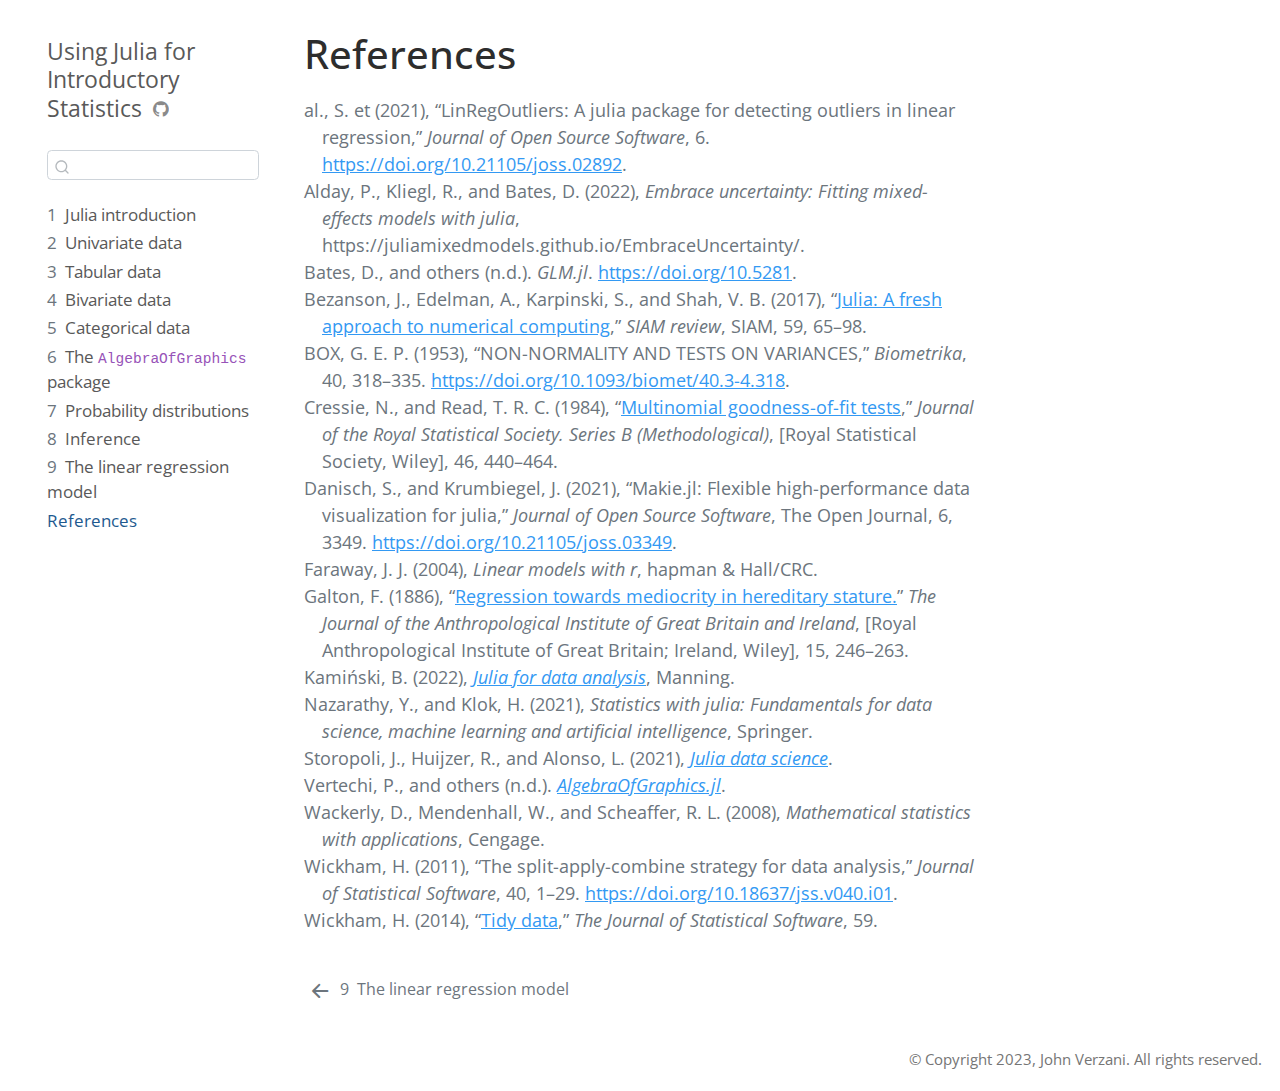
==== references.html @ e7d71f3e "Built site for gh-pages" ====
<!DOCTYPE html>
<html xmlns="http://www.w3.org/1999/xhtml" lang="en" xml:lang="en"><head>

<meta charset="utf-8">
<meta name="generator" content="quarto-1.2.313">

<meta name="viewport" content="width=device-width, initial-scale=1.0, user-scalable=yes">


<title>Using Julia for Introductory Statistics - References</title>
<style>
code{white-space: pre-wrap;}
span.smallcaps{font-variant: small-caps;}
div.columns{display: flex; gap: min(4vw, 1.5em);}
div.column{flex: auto; overflow-x: auto;}
div.hanging-indent{margin-left: 1.5em; text-indent: -1.5em;}
ul.task-list{list-style: none;}
ul.task-list li input[type="checkbox"] {
  width: 0.8em;
  margin: 0 0.8em 0.2em -1.6em;
  vertical-align: middle;
}
div.csl-bib-body { }
div.csl-entry {
  clear: both;
}
.hanging div.csl-entry {
  margin-left:2em;
  text-indent:-2em;
}
div.csl-left-margin {
  min-width:2em;
  float:left;
}
div.csl-right-inline {
  margin-left:2em;
  padding-left:1em;
}
div.csl-indent {
  margin-left: 2em;
}
</style>


<script src="site_libs/quarto-nav/quarto-nav.js"></script>
<script src="site_libs/quarto-nav/headroom.min.js"></script>
<script src="site_libs/clipboard/clipboard.min.js"></script>
<script src="site_libs/quarto-search/autocomplete.umd.js"></script>
<script src="site_libs/quarto-search/fuse.min.js"></script>
<script src="site_libs/quarto-search/quarto-search.js"></script>
<meta name="quarto:offset" content="./">
<link href="./LinearModels/linear-regression.html" rel="prev">
<script src="site_libs/quarto-html/quarto.js"></script>
<script src="site_libs/quarto-html/popper.min.js"></script>
<script src="site_libs/quarto-html/tippy.umd.min.js"></script>
<script src="site_libs/quarto-html/anchor.min.js"></script>
<link href="site_libs/quarto-html/tippy.css" rel="stylesheet">
<link href="site_libs/quarto-html/quarto-syntax-highlighting.css" rel="stylesheet" id="quarto-text-highlighting-styles">
<script src="site_libs/bootstrap/bootstrap.min.js"></script>
<link href="site_libs/bootstrap/bootstrap-icons.css" rel="stylesheet">
<link href="site_libs/bootstrap/bootstrap.min.css" rel="stylesheet" id="quarto-bootstrap" data-mode="light">
<script id="quarto-search-options" type="application/json">{
  "location": "sidebar",
  "copy-button": false,
  "collapse-after": 3,
  "panel-placement": "start",
  "type": "textbox",
  "limit": 20,
  "language": {
    "search-no-results-text": "No results",
    "search-matching-documents-text": "matching documents",
    "search-copy-link-title": "Copy link to search",
    "search-hide-matches-text": "Hide additional matches",
    "search-more-match-text": "more match in this document",
    "search-more-matches-text": "more matches in this document",
    "search-clear-button-title": "Clear",
    "search-detached-cancel-button-title": "Cancel",
    "search-submit-button-title": "Submit"
  }
}</script>


</head>

<body class="nav-sidebar floating">

<div id="quarto-search-results"></div>
  <header id="quarto-header" class="headroom fixed-top">
  <nav class="quarto-secondary-nav" data-bs-toggle="collapse" data-bs-target="#quarto-sidebar" aria-controls="quarto-sidebar" aria-expanded="false" aria-label="Toggle sidebar navigation" onclick="if (window.quartoToggleHeadroom) { window.quartoToggleHeadroom(); }">
    <div class="container-fluid d-flex justify-content-between">
      <h1 class="quarto-secondary-nav-title">References</h1>
      <button type="button" class="quarto-btn-toggle btn" aria-label="Show secondary navigation">
        <i class="bi bi-chevron-right"></i>
      </button>
    </div>
  </nav>
</header>
<!-- content -->
<div id="quarto-content" class="quarto-container page-columns page-rows-contents page-layout-article">
<!-- sidebar -->
  <nav id="quarto-sidebar" class="sidebar collapse sidebar-navigation floating overflow-auto">
    <div class="pt-lg-2 mt-2 text-left sidebar-header">
    <div class="sidebar-title mb-0 py-0">
      <a href="./">Using Julia for Introductory Statistics</a> 
        <div class="sidebar-tools-main">
    <a href="https://github.com/jverzani/UsingJ" title="Source Code" class="sidebar-tool px-1"><i class="bi bi-github"></i></a>
</div>
    </div>
      </div>
      <div class="mt-2 flex-shrink-0 align-items-center">
        <div class="sidebar-search">
        <div id="quarto-search" class="" title="Search"></div>
        </div>
      </div>
    <div class="sidebar-menu-container"> 
    <ul class="list-unstyled mt-1">
        <li class="sidebar-item">
  <div class="sidebar-item-container"> 
  <a href="./index.html" class="sidebar-item-text sidebar-link"><span class="chapter-number">1</span>&nbsp; <span class="chapter-title">Julia introduction</span></a>
  </div>
</li>
        <li class="sidebar-item">
  <div class="sidebar-item-container"> 
  <a href="./EDA/univariate-julia.html" class="sidebar-item-text sidebar-link"><span class="chapter-number">2</span>&nbsp; <span class="chapter-title">Univariate data</span></a>
  </div>
</li>
        <li class="sidebar-item">
  <div class="sidebar-item-container"> 
  <a href="./EDA/tabular-data-julia.html" class="sidebar-item-text sidebar-link"><span class="chapter-number">3</span>&nbsp; <span class="chapter-title">Tabular data</span></a>
  </div>
</li>
        <li class="sidebar-item">
  <div class="sidebar-item-container"> 
  <a href="./EDA/bivariate-julia.html" class="sidebar-item-text sidebar-link"><span class="chapter-number">4</span>&nbsp; <span class="chapter-title">Bivariate data</span></a>
  </div>
</li>
        <li class="sidebar-item">
  <div class="sidebar-item-container"> 
  <a href="./EDA/categorical-data-julia.html" class="sidebar-item-text sidebar-link"><span class="chapter-number">5</span>&nbsp; <span class="chapter-title">Categorical data</span></a>
  </div>
</li>
        <li class="sidebar-item">
  <div class="sidebar-item-container"> 
  <a href="./EDA/makie.html" class="sidebar-item-text sidebar-link"><span class="chapter-number">6</span>&nbsp; <span class="chapter-title">The <code>AlgebraOfGraphics</code> package</span></a>
  </div>
</li>
        <li class="sidebar-item">
  <div class="sidebar-item-container"> 
  <a href="./Inference/distributions.html" class="sidebar-item-text sidebar-link"><span class="chapter-number">7</span>&nbsp; <span class="chapter-title">Probability distributions</span></a>
  </div>
</li>
        <li class="sidebar-item">
  <div class="sidebar-item-container"> 
  <a href="./Inference/inference.html" class="sidebar-item-text sidebar-link"><span class="chapter-number">8</span>&nbsp; <span class="chapter-title">Inference</span></a>
  </div>
</li>
        <li class="sidebar-item">
  <div class="sidebar-item-container"> 
  <a href="./LinearModels/linear-regression.html" class="sidebar-item-text sidebar-link"><span class="chapter-number">9</span>&nbsp; <span class="chapter-title">The linear regression model</span></a>
  </div>
</li>
        <li class="sidebar-item">
  <div class="sidebar-item-container"> 
  <a href="./references.html" class="sidebar-item-text sidebar-link active">References</a>
  </div>
</li>
    </ul>
    </div>
</nav>
<!-- margin-sidebar -->
    <div id="quarto-margin-sidebar" class="sidebar margin-sidebar">
        
    </div>
<!-- main -->
<main class="content" id="quarto-document-content">

<header id="title-block-header" class="quarto-title-block default">
<div class="quarto-title">
<h1 class="title d-none d-lg-block">References</h1>
</div>



<div class="quarto-title-meta">

    
  
    
  </div>
  

</header>

<div id="refs" class="references csl-bib-body hanging-indent" role="doc-bibliography">
<div id="ref-LinRegOutliers" class="csl-entry" role="doc-biblioentry">
al., S. et (2021), <span>“LinRegOutliers: A julia package for detecting
outliers in linear regression,”</span> <em>Journal of Open Source
Software</em>, 6. <a href="https://doi.org/10.21105/joss.02892">https://doi.org/10.21105/joss.02892</a>.
</div>
<div id="ref-Embrace-Uncertainty-Fitting-Mixed-Effects-Models-with-Julia" class="csl-entry" role="doc-biblioentry">
Alday, P., Kliegl, R., and Bates, D. (2022), <em>Embrace uncertainty:
Fitting mixed-effects models with julia</em>,
https://juliamixedmodels.github.io/EmbraceUncertainty/.
</div>
<div id="ref-GLM" class="csl-entry" role="doc-biblioentry">
Bates, D., and others (n.d.). <em>GLM.jl</em>. <a href="https://doi.org/10.5281">https://doi.org/10.5281</a>.
</div>
<div id="ref-bezanson2017julia" class="csl-entry" role="doc-biblioentry">
Bezanson, J., Edelman, A., Karpinski, S., and Shah, V. B. (2017),
<span>“<a href="https://doi.org/10.1137/141000671">Julia: A fresh
approach to numerical computing</a>,”</span> <em>SIAM review</em>, SIAM,
59, 65–98.
</div>
<div id="ref-Box_non_normality_10.1093/biomet/40.3-4.318" class="csl-entry" role="doc-biblioentry">
BOX, G. E. P. (1953), <span>“<span>NON-NORMALITY AND TESTS ON
VARIANCES</span>,”</span> <em>Biometrika</em>, 40, 318–335. <a href="https://doi.org/10.1093/biomet/40.3-4.318">https://doi.org/10.1093/biomet/40.3-4.318</a>.
</div>
<div id="ref-CressieRead_10.2307_2345686" class="csl-entry" role="doc-biblioentry">
Cressie, N., and Read, T. R. C. (1984), <span>“<a href="http://www.jstor.org/stable/2345686">Multinomial goodness-of-fit
tests</a>,”</span> <em>Journal of the Royal Statistical Society. Series
B (Methodological)</em>, [Royal Statistical Society, Wiley], 46,
440–464.
</div>
<div id="ref-DanischKrumbiegel2021" class="csl-entry" role="doc-biblioentry">
Danisch, S., and Krumbiegel, J. (2021), <span>“Makie.jl: Flexible
high-performance data visualization for julia,”</span> <em>Journal of
Open Source Software</em>, The Open Journal, 6, 3349. <a href="https://doi.org/10.21105/joss.03349">https://doi.org/10.21105/joss.03349</a>.
</div>
<div id="ref-Faraway" class="csl-entry" role="doc-biblioentry">
Faraway, J. J. (2004), <em>Linear models with r</em>, hapman &amp;
Hall/CRC.
</div>
<div id="ref-GALTON_10.2307/2841583" class="csl-entry" role="doc-biblioentry">
Galton, F. (1886), <span>“<a href="http://www.jstor.org/stable/2841583">Regression towards mediocrity
in hereditary stature.</a>”</span> <em>The Journal of the
Anthropological Institute of Great Britain and Ireland</em>, [Royal
Anthropological Institute of Great Britain; Ireland, Wiley], 15,
246–263.
</div>
<div id="ref-JuliaForDataAnalysis" class="csl-entry" role="doc-biblioentry">
Kamiński, B. (2022), <em><a href="https://www.manning.com/books/julia-for-data-analysis">Julia for
data analysis</a></em>, Manning.
</div>
<div id="ref-nazarathy2021statisticsjulia" class="csl-entry" role="doc-biblioentry">
Nazarathy, Y., and Klok, H. (2021), <em>Statistics with julia:
Fundamentals for data science, machine learning and artificial
intelligence</em>, Springer.
</div>
<div id="ref-storopolihuijzeralonso2021juliadatascience" class="csl-entry" role="doc-biblioentry">
Storopoli, J., Huijzer, R., and Alonso, L. (2021), <em><a href="https://juliadatascience.io">Julia data science</a></em>.
</div>
<div id="ref-AoG" class="csl-entry" role="doc-biblioentry">
Vertechi, P., and others (n.d.). <em><a href="https://github.com/MakieOrg/AlgebraOfGraphics.jl">AlgebraOfGraphics.jl</a></em>.
</div>
<div id="ref-WackerlyMendenhallSchaeffer" class="csl-entry" role="doc-biblioentry">
Wackerly, D., Mendenhall, W., and Scheaffer, R. L. (2008),
<em>Mathematical statistics with applications</em>, Cengage.
</div>
<div id="ref-JSSv040i01" class="csl-entry" role="doc-biblioentry">
Wickham, H. (2011), <span>“The split-apply-combine strategy for data
analysis,”</span> <em>Journal of Statistical Software</em>, 40, 1–29. <a href="https://doi.org/10.18637/jss.v040.i01">https://doi.org/10.18637/jss.v040.i01</a>.
</div>
<div id="ref-tidy-data" class="csl-entry" role="doc-biblioentry">
Wickham, H. (2014), <span>“<a href="http://www.jstatsoft.org/v59/i10/">Tidy data</a>,”</span> <em>The
Journal of Statistical Software</em>, 59.
</div>
</div>



</main> <!-- /main -->
<script id="quarto-html-after-body" type="application/javascript">
window.document.addEventListener("DOMContentLoaded", function (event) {
  const toggleBodyColorMode = (bsSheetEl) => {
    const mode = bsSheetEl.getAttribute("data-mode");
    const bodyEl = window.document.querySelector("body");
    if (mode === "dark") {
      bodyEl.classList.add("quarto-dark");
      bodyEl.classList.remove("quarto-light");
    } else {
      bodyEl.classList.add("quarto-light");
      bodyEl.classList.remove("quarto-dark");
    }
  }
  const toggleBodyColorPrimary = () => {
    const bsSheetEl = window.document.querySelector("link#quarto-bootstrap");
    if (bsSheetEl) {
      toggleBodyColorMode(bsSheetEl);
    }
  }
  toggleBodyColorPrimary();  
  const icon = "";
  const anchorJS = new window.AnchorJS();
  anchorJS.options = {
    placement: 'right',
    icon: icon
  };
  anchorJS.add('.anchored');
  const clipboard = new window.ClipboardJS('.code-copy-button', {
    target: function(trigger) {
      return trigger.previousElementSibling;
    }
  });
  clipboard.on('success', function(e) {
    // button target
    const button = e.trigger;
    // don't keep focus
    button.blur();
    // flash "checked"
    button.classList.add('code-copy-button-checked');
    var currentTitle = button.getAttribute("title");
    button.setAttribute("title", "Copied!");
    let tooltip;
    if (window.bootstrap) {
      button.setAttribute("data-bs-toggle", "tooltip");
      button.setAttribute("data-bs-placement", "left");
      button.setAttribute("data-bs-title", "Copied!");
      tooltip = new bootstrap.Tooltip(button, 
        { trigger: "manual", 
          customClass: "code-copy-button-tooltip",
          offset: [0, -8]});
      tooltip.show();    
    }
    setTimeout(function() {
      if (tooltip) {
        tooltip.hide();
        button.removeAttribute("data-bs-title");
        button.removeAttribute("data-bs-toggle");
        button.removeAttribute("data-bs-placement");
      }
      button.setAttribute("title", currentTitle);
      button.classList.remove('code-copy-button-checked');
    }, 1000);
    // clear code selection
    e.clearSelection();
  });
  function tippyHover(el, contentFn) {
    const config = {
      allowHTML: true,
      content: contentFn,
      maxWidth: 500,
      delay: 100,
      arrow: false,
      appendTo: function(el) {
          return el.parentElement;
      },
      interactive: true,
      interactiveBorder: 10,
      theme: 'quarto',
      placement: 'bottom-start'
    };
    window.tippy(el, config); 
  }
  const noterefs = window.document.querySelectorAll('a[role="doc-noteref"]');
  for (var i=0; i<noterefs.length; i++) {
    const ref = noterefs[i];
    tippyHover(ref, function() {
      // use id or data attribute instead here
      let href = ref.getAttribute('data-footnote-href') || ref.getAttribute('href');
      try { href = new URL(href).hash; } catch {}
      const id = href.replace(/^#\/?/, "");
      const note = window.document.getElementById(id);
      return note.innerHTML;
    });
  }
  const findCites = (el) => {
    const parentEl = el.parentElement;
    if (parentEl) {
      const cites = parentEl.dataset.cites;
      if (cites) {
        return {
          el,
          cites: cites.split(' ')
        };
      } else {
        return findCites(el.parentElement)
      }
    } else {
      return undefined;
    }
  };
  var bibliorefs = window.document.querySelectorAll('a[role="doc-biblioref"]');
  for (var i=0; i<bibliorefs.length; i++) {
    const ref = bibliorefs[i];
    const citeInfo = findCites(ref);
    if (citeInfo) {
      tippyHover(citeInfo.el, function() {
        var popup = window.document.createElement('div');
        citeInfo.cites.forEach(function(cite) {
          var citeDiv = window.document.createElement('div');
          citeDiv.classList.add('hanging-indent');
          citeDiv.classList.add('csl-entry');
          var biblioDiv = window.document.getElementById('ref-' + cite);
          if (biblioDiv) {
            citeDiv.innerHTML = biblioDiv.innerHTML;
          }
          popup.appendChild(citeDiv);
        });
        return popup.innerHTML;
      });
    }
  }
    var localhostRegex = new RegExp(/^(?:http|https):\/\/localhost\:?[0-9]*\//);
      var filterRegex = new RegExp('/' + window.location.host + '/');
    var isInternal = (href) => {
        return filterRegex.test(href) || localhostRegex.test(href);
    }
    // Inspect non-navigation links and adorn them if external
    var links = window.document.querySelectorAll('a:not(.nav-link):not(.navbar-brand):not(.toc-action):not(.sidebar-link):not(.sidebar-item-toggle):not(.pagination-link):not(.no-external):not([aria-hidden]):not(.dropdown-item)');
    for (var i=0; i<links.length; i++) {
      const link = links[i];
      if (!isInternal(link.href)) {
          // target, if specified
          link.setAttribute("target", "_blank");
      }
    }
});
</script>
<nav class="page-navigation">
  <div class="nav-page nav-page-previous">
      <a href="./LinearModels/linear-regression.html" class="pagination-link">
        <i class="bi bi-arrow-left-short"></i> <span class="nav-page-text"><span class="chapter-number">9</span>&nbsp; <span class="chapter-title">The linear regression model</span></span>
      </a>          
  </div>
  <div class="nav-page nav-page-next">
  </div>
</nav>
</div> <!-- /content -->
<footer class="footer">
  <div class="nav-footer">
    <div class="nav-footer-right">© Copyright 2023, John Verzani. All rights reserved.</div>
  </div>
</footer>



</body></html>
---- site_libs/quarto-html/tippy.css ----
.tippy-box[data-animation=fade][data-state=hidden]{opacity:0}[data-tippy-root]{max-width:calc(100vw - 10px)}.tippy-box{position:relative;background-color:#333;color:#fff;border-radius:4px;font-size:14px;line-height:1.4;white-space:normal;outline:0;transition-property:transform,visibility,opacity}.tippy-box[data-placement^=top]>.tippy-arrow{bottom:0}.tippy-box[data-placement^=top]>.tippy-arrow:before{bottom:-7px;left:0;border-width:8px 8px 0;border-top-color:initial;transform-origin:center top}.tippy-box[data-placement^=bottom]>.tippy-arrow{top:0}.tippy-box[data-placement^=bottom]>.tippy-arrow:before{top:-7px;left:0;border-width:0 8px 8px;border-bottom-color:initial;transform-origin:center bottom}.tippy-box[data-placement^=left]>.tippy-arrow{right:0}.tippy-box[data-placement^=left]>.tippy-arrow:before{border-width:8px 0 8px 8px;border-left-color:initial;right:-7px;transform-origin:center left}.tippy-box[data-placement^=right]>.tippy-arrow{left:0}.tippy-box[data-placement^=right]>.tippy-arrow:before{left:-7px;border-width:8px 8px 8px 0;border-right-color:initial;transform-origin:center right}.tippy-box[data-inertia][data-state=visible]{transition-timing-function:cubic-bezier(.54,1.5,.38,1.11)}.tippy-arrow{width:16px;height:16px;color:#333}.tippy-arrow:before{content:"";position:absolute;border-color:transparent;border-style:solid}.tippy-content{position:relative;padding:5px 9px;z-index:1}
---- site_libs/quarto-html/quarto-syntax-highlighting.css ----
/* quarto syntax highlight colors */
:root {
  --quarto-hl-ot-color: #003B4F;
  --quarto-hl-at-color: #657422;
  --quarto-hl-ss-color: #20794D;
  --quarto-hl-an-color: #5E5E5E;
  --quarto-hl-fu-color: #4758AB;
  --quarto-hl-st-color: #20794D;
  --quarto-hl-cf-color: #003B4F;
  --quarto-hl-op-color: #5E5E5E;
  --quarto-hl-er-color: #AD0000;
  --quarto-hl-bn-color: #AD0000;
  --quarto-hl-al-color: #AD0000;
  --quarto-hl-va-color: #111111;
  --quarto-hl-bu-color: inherit;
  --quarto-hl-ex-color: inherit;
  --quarto-hl-pp-color: #AD0000;
  --quarto-hl-in-color: #5E5E5E;
  --quarto-hl-vs-color: #20794D;
  --quarto-hl-wa-color: #5E5E5E;
  --quarto-hl-do-color: #5E5E5E;
  --quarto-hl-im-color: #00769E;
  --quarto-hl-ch-color: #20794D;
  --quarto-hl-dt-color: #AD0000;
  --quarto-hl-fl-color: #AD0000;
  --quarto-hl-co-color: #5E5E5E;
  --quarto-hl-cv-color: #5E5E5E;
  --quarto-hl-cn-color: #8f5902;
  --quarto-hl-sc-color: #5E5E5E;
  --quarto-hl-dv-color: #AD0000;
  --quarto-hl-kw-color: #003B4F;
}

/* other quarto variables */
:root {
  --quarto-font-monospace: SFMono-Regular, Menlo, Monaco, Consolas, "Liberation Mono", "Courier New", monospace;
}

pre > code.sourceCode > span {
  color: #003B4F;
}

code span {
  color: #003B4F;
}

code.sourceCode > span {
  color: #003B4F;
}

div.sourceCode,
div.sourceCode pre.sourceCode {
  color: #003B4F;
}

code span.ot {
  color: #003B4F;
}

code span.at {
  color: #657422;
}

code span.ss {
  color: #20794D;
}

code span.an {
  color: #5E5E5E;
}

code span.fu {
  color: #4758AB;
}

code span.st {
  color: #20794D;
}

code span.cf {
  color: #003B4F;
}

code span.op {
  color: #5E5E5E;
}

code span.er {
  color: #AD0000;
}

code span.bn {
  color: #AD0000;
}

code span.al {
  color: #AD0000;
}

code span.va {
  color: #111111;
}

code span.pp {
  color: #AD0000;
}

code span.in {
  color: #5E5E5E;
}

code span.vs {
  color: #20794D;
}

code span.wa {
  color: #5E5E5E;
  font-style: italic;
}

code span.do {
  color: #5E5E5E;
  font-style: italic;
}

code span.im {
  color: #00769E;
}

code span.ch {
  color: #20794D;
}

code span.dt {
  color: #AD0000;
}

code span.fl {
  color: #AD0000;
}

code span.co {
  color: #5E5E5E;
}

code span.cv {
  color: #5E5E5E;
  font-style: italic;
}

code span.cn {
  color: #8f5902;
}

code span.sc {
  color: #5E5E5E;
}

code span.dv {
  color: #AD0000;
}

code span.kw {
  color: #003B4F;
}

.prevent-inlining {
  content: "</";
}

/*# sourceMappingURL=debc5d5d77c3f9108843748ff7464032.css.map */
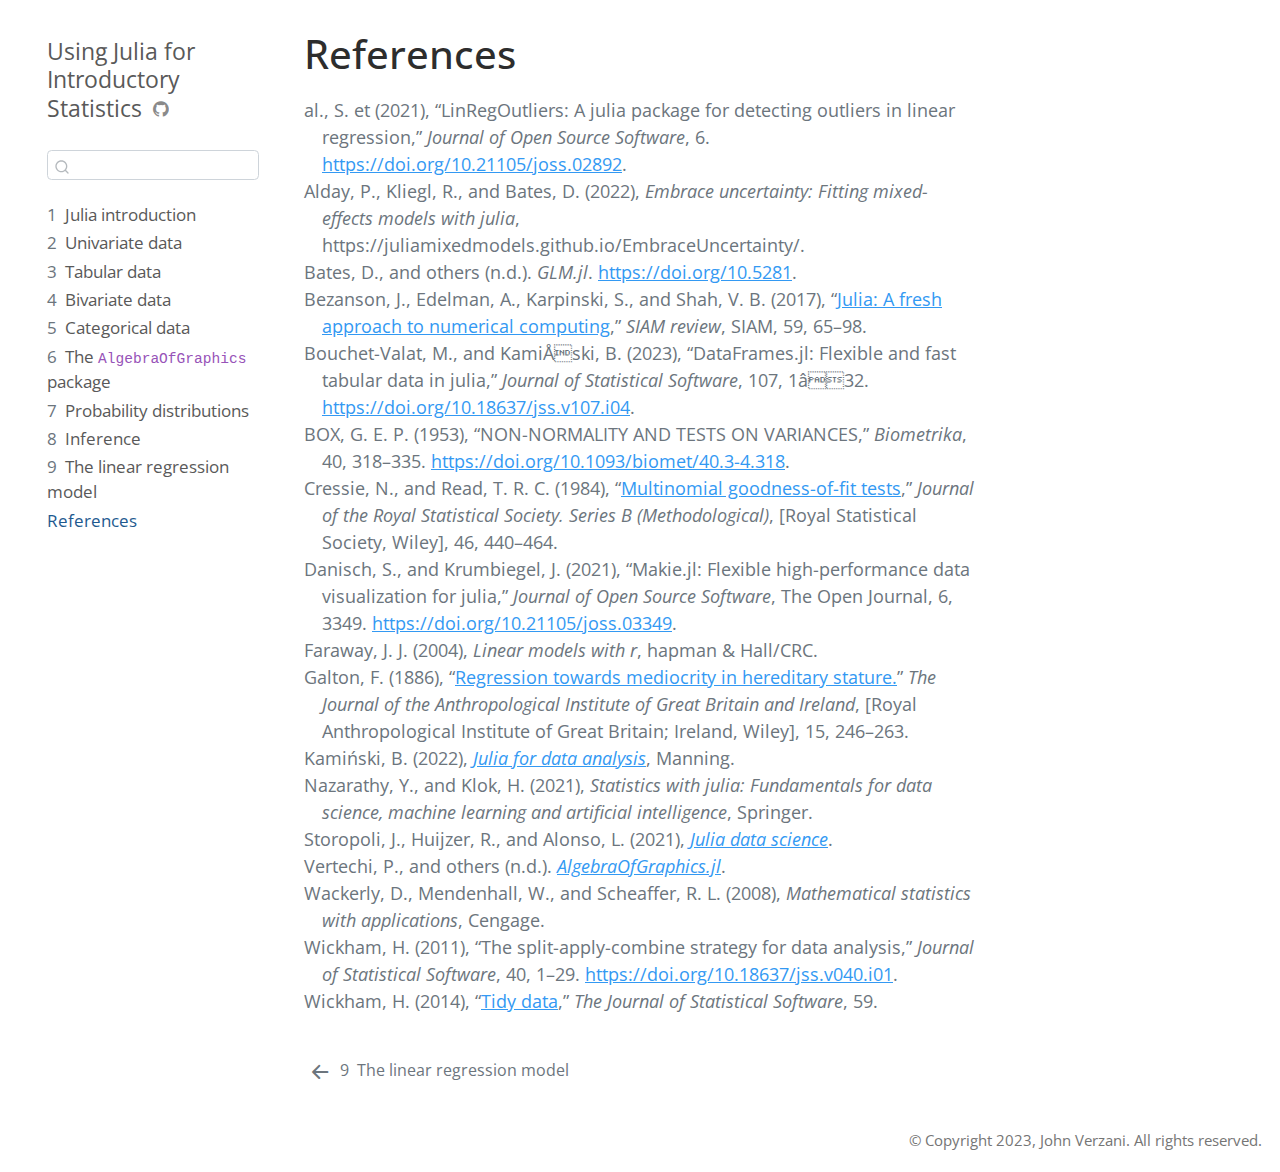
==== commit 3d4db493: "Built site for gh-pages" ====
--- a/references.html
+++ b/references.html
@@ -2,7 +2,7 @@
 <html xmlns="http://www.w3.org/1999/xhtml" lang="en" xml:lang="en"><head>
 
 <meta charset="utf-8">
-<meta name="generator" content="quarto-1.2.313">
+<meta name="generator" content="quarto-1.2.335">
 
 <meta name="viewport" content="width=device-width, initial-scale=1.0, user-scalable=yes">
 
@@ -78,6 +78,15 @@
     "search-submit-button-title": "Submit"
   }
 }</script>
+<script async="" src="https://www.googletagmanager.com/gtag/js?id=G-KS515LKBGZ"></script>
+
+<script type="text/javascript">
+
+window.dataLayer = window.dataLayer || [];
+function gtag(){dataLayer.push(arguments);}
+gtag('js', new Date());
+gtag('config', 'G-KS515LKBGZ', { 'anonymize_ip': true});
+</script>
 
 
 </head>
@@ -210,6 +219,11 @@
 <span>“<a href="https://doi.org/10.1137/141000671">Julia: A fresh
 approach to numerical computing</a>,”</span> <em>SIAM review</em>, SIAM,
 59, 65–98.
+</div>
+<div id="ref-JSSv107i04" class="csl-entry" role="doc-biblioentry">
+Bouchet-Valat, M., and KamiÅski, B. (2023), <span>“DataFrames.jl:
+Flexible and fast tabular data in julia,”</span> <em>Journal of
+Statistical Software</em>, 107, 1â32. <a href="https://doi.org/10.18637/jss.v107.i04">https://doi.org/10.18637/jss.v107.i04</a>.
 </div>
 <div id="ref-Box_non_normality_10.1093/biomet/40.3-4.318" class="csl-entry" role="doc-biblioentry">
 BOX, G. E. P. (1953), <span>“<span>NON-NORMALITY AND TESTS ON
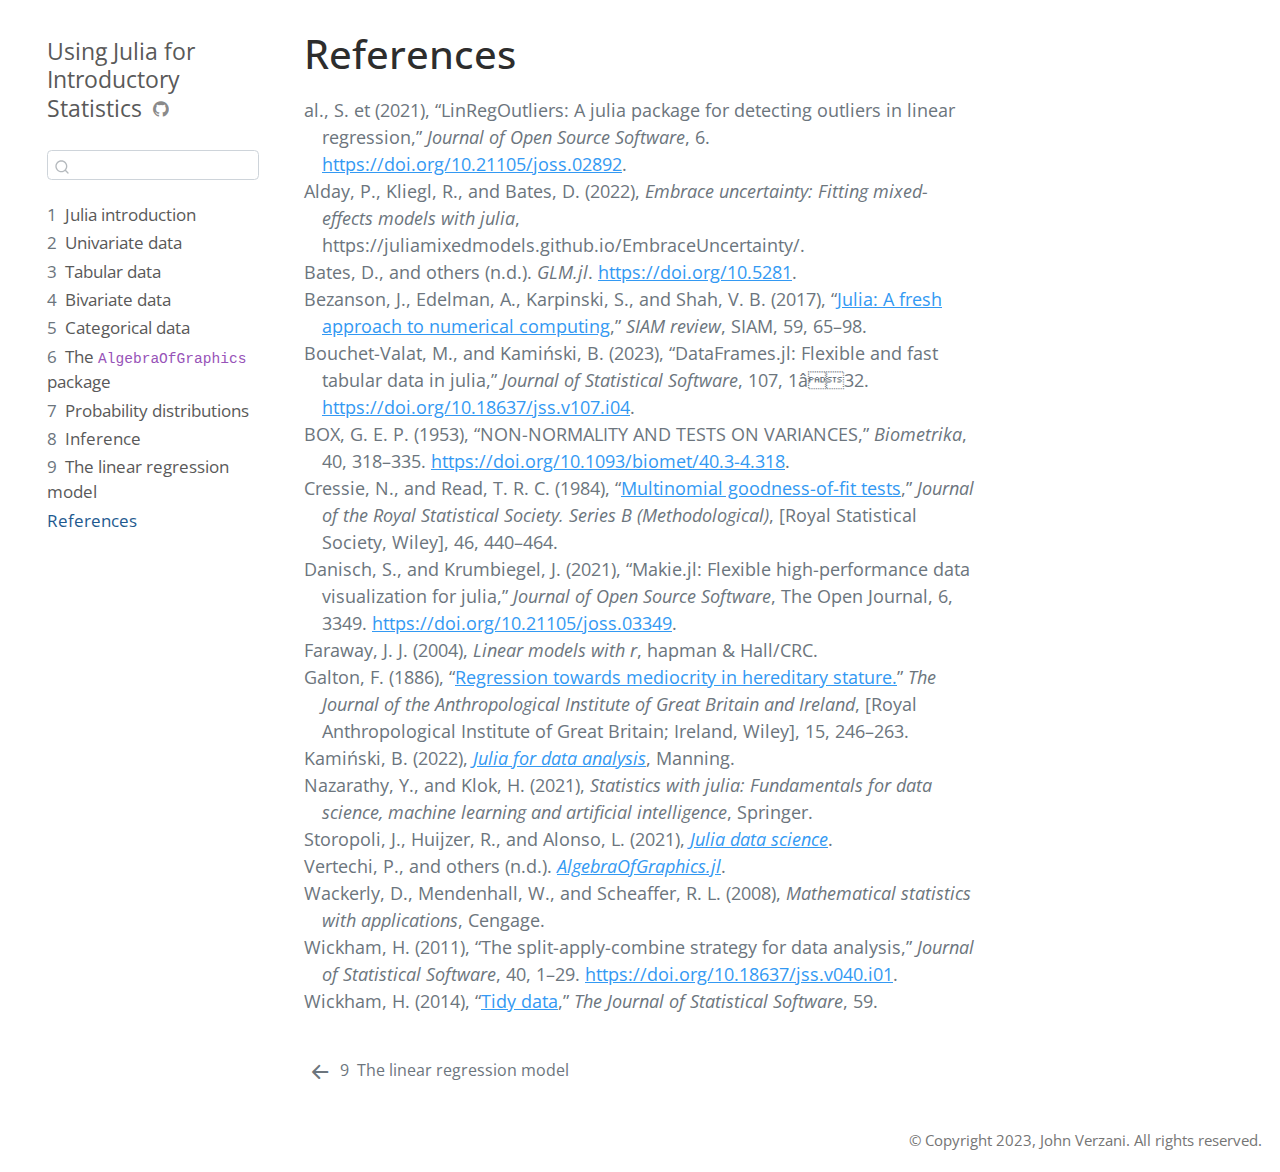
==== commit 517d3826: "Built site for gh-pages" ====
--- a/references.html
+++ b/references.html
@@ -221,7 +221,7 @@
 59, 65–98.
 </div>
 <div id="ref-JSSv107i04" class="csl-entry" role="doc-biblioentry">
-Bouchet-Valat, M., and KamiÅski, B. (2023), <span>“DataFrames.jl:
+Bouchet-Valat, M., and Kamiński, B. (2023), <span>“DataFrames.jl:
 Flexible and fast tabular data in julia,”</span> <em>Journal of
 Statistical Software</em>, 107, 1â32. <a href="https://doi.org/10.18637/jss.v107.i04">https://doi.org/10.18637/jss.v107.i04</a>.
 </div>
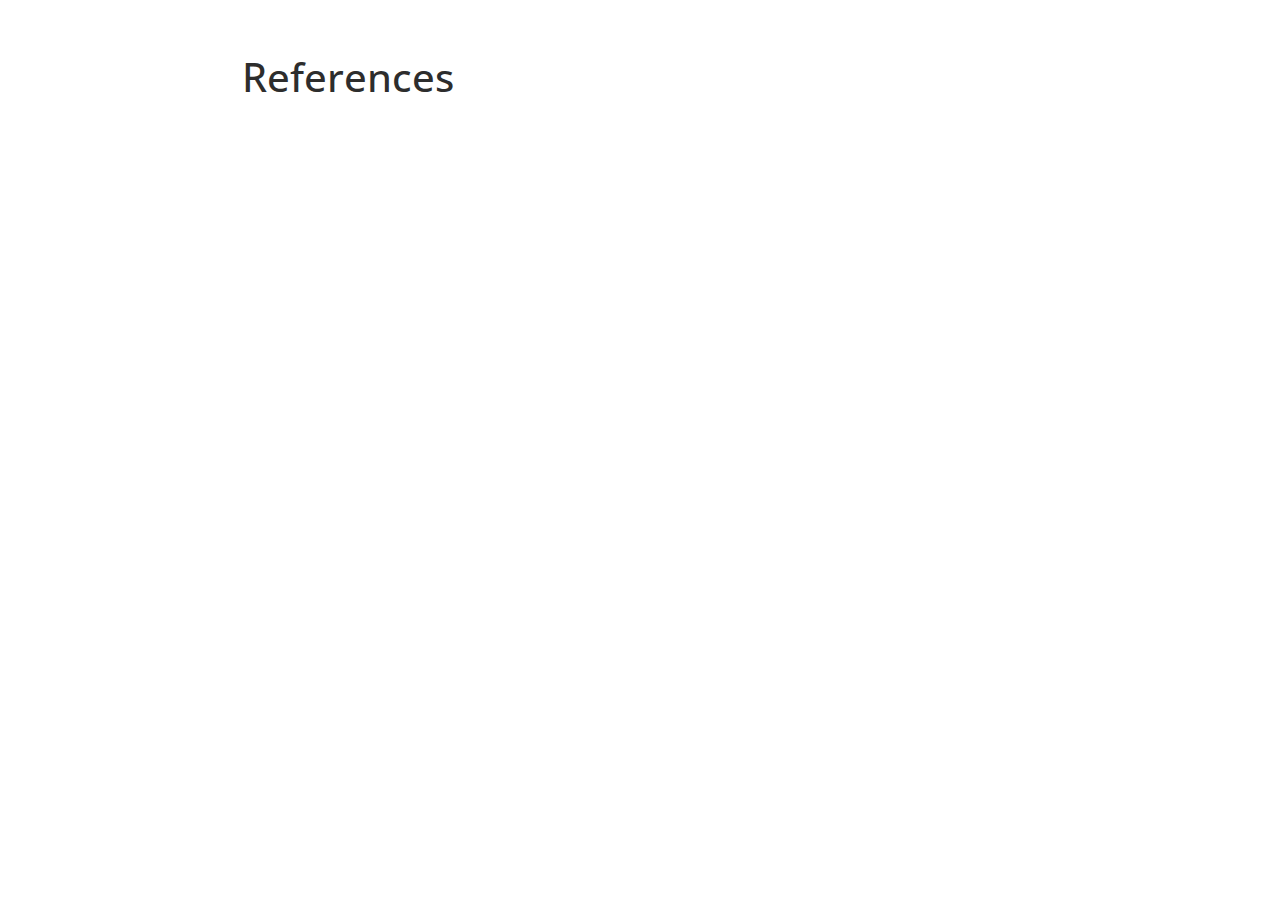
==== commit d5ea71ad: "updates" ====
--- a/references.html
+++ b/references.html
@@ -7,7 +7,7 @@
 <meta name="viewport" content="width=device-width, initial-scale=1.0, user-scalable=yes">
 
 
-<title>Using Julia for Introductory Statistics - References</title>
+<title>references</title>
 <style>
 code{white-space: pre-wrap;}
 span.smallcaps{font-variant: small-caps;}
@@ -42,247 +42,37 @@
 </style>
 
 
-<script src="site_libs/quarto-nav/quarto-nav.js"></script>
-<script src="site_libs/quarto-nav/headroom.min.js"></script>
-<script src="site_libs/clipboard/clipboard.min.js"></script>
-<script src="site_libs/quarto-search/autocomplete.umd.js"></script>
-<script src="site_libs/quarto-search/fuse.min.js"></script>
-<script src="site_libs/quarto-search/quarto-search.js"></script>
-<meta name="quarto:offset" content="./">
-<link href="./LinearModels/linear-regression.html" rel="prev">
-<script src="site_libs/quarto-html/quarto.js"></script>
-<script src="site_libs/quarto-html/popper.min.js"></script>
-<script src="site_libs/quarto-html/tippy.umd.min.js"></script>
-<script src="site_libs/quarto-html/anchor.min.js"></script>
-<link href="site_libs/quarto-html/tippy.css" rel="stylesheet">
-<link href="site_libs/quarto-html/quarto-syntax-highlighting.css" rel="stylesheet" id="quarto-text-highlighting-styles">
-<script src="site_libs/bootstrap/bootstrap.min.js"></script>
-<link href="site_libs/bootstrap/bootstrap-icons.css" rel="stylesheet">
-<link href="site_libs/bootstrap/bootstrap.min.css" rel="stylesheet" id="quarto-bootstrap" data-mode="light">
-<script id="quarto-search-options" type="application/json">{
-  "location": "sidebar",
-  "copy-button": false,
-  "collapse-after": 3,
-  "panel-placement": "start",
-  "type": "textbox",
-  "limit": 20,
-  "language": {
-    "search-no-results-text": "No results",
-    "search-matching-documents-text": "matching documents",
-    "search-copy-link-title": "Copy link to search",
-    "search-hide-matches-text": "Hide additional matches",
-    "search-more-match-text": "more match in this document",
-    "search-more-matches-text": "more matches in this document",
-    "search-clear-button-title": "Clear",
-    "search-detached-cancel-button-title": "Cancel",
-    "search-submit-button-title": "Submit"
-  }
-}</script>
-<script async="" src="https://www.googletagmanager.com/gtag/js?id=G-KS515LKBGZ"></script>
-
-<script type="text/javascript">
-
-window.dataLayer = window.dataLayer || [];
-function gtag(){dataLayer.push(arguments);}
-gtag('js', new Date());
-gtag('config', 'G-KS515LKBGZ', { 'anonymize_ip': true});
-</script>
+<script src="references_files/libs/clipboard/clipboard.min.js"></script>
+<script src="references_files/libs/quarto-html/quarto.js"></script>
+<script src="references_files/libs/quarto-html/popper.min.js"></script>
+<script src="references_files/libs/quarto-html/tippy.umd.min.js"></script>
+<script src="references_files/libs/quarto-html/anchor.min.js"></script>
+<link href="references_files/libs/quarto-html/tippy.css" rel="stylesheet">
+<link href="references_files/libs/quarto-html/quarto-syntax-highlighting.css" rel="stylesheet" id="quarto-text-highlighting-styles">
+<script src="references_files/libs/bootstrap/bootstrap.min.js"></script>
+<link href="references_files/libs/bootstrap/bootstrap-icons.css" rel="stylesheet">
+<link href="references_files/libs/bootstrap/bootstrap.min.css" rel="stylesheet" id="quarto-bootstrap" data-mode="light">
 
 
 </head>
 
-<body class="nav-sidebar floating">
-
-<div id="quarto-search-results"></div>
-  <header id="quarto-header" class="headroom fixed-top">
-  <nav class="quarto-secondary-nav" data-bs-toggle="collapse" data-bs-target="#quarto-sidebar" aria-controls="quarto-sidebar" aria-expanded="false" aria-label="Toggle sidebar navigation" onclick="if (window.quartoToggleHeadroom) { window.quartoToggleHeadroom(); }">
-    <div class="container-fluid d-flex justify-content-between">
-      <h1 class="quarto-secondary-nav-title">References</h1>
-      <button type="button" class="quarto-btn-toggle btn" aria-label="Show secondary navigation">
-        <i class="bi bi-chevron-right"></i>
-      </button>
-    </div>
-  </nav>
-</header>
-<!-- content -->
-<div id="quarto-content" class="quarto-container page-columns page-rows-contents page-layout-article">
-<!-- sidebar -->
-  <nav id="quarto-sidebar" class="sidebar collapse sidebar-navigation floating overflow-auto">
-    <div class="pt-lg-2 mt-2 text-left sidebar-header">
-    <div class="sidebar-title mb-0 py-0">
-      <a href="./">Using Julia for Introductory Statistics</a> 
-        <div class="sidebar-tools-main">
-    <a href="https://github.com/jverzani/UsingJ" title="Source Code" class="sidebar-tool px-1"><i class="bi bi-github"></i></a>
+<body class="fullcontent">
+
+<div id="quarto-content" class="page-columns page-rows-contents page-layout-article">
+
+<main class="content" id="quarto-document-content">
+
+
+
+<section id="references" class="level1 unnumbered">
+<h1 class="unnumbered">References</h1>
+<div id="refs" role="doc-bibliography">
+
 </div>
-    </div>
-      </div>
-      <div class="mt-2 flex-shrink-0 align-items-center">
-        <div class="sidebar-search">
-        <div id="quarto-search" class="" title="Search"></div>
-        </div>
-      </div>
-    <div class="sidebar-menu-container"> 
-    <ul class="list-unstyled mt-1">
-        <li class="sidebar-item">
-  <div class="sidebar-item-container"> 
-  <a href="./index.html" class="sidebar-item-text sidebar-link"><span class="chapter-number">1</span>&nbsp; <span class="chapter-title">Julia introduction</span></a>
-  </div>
-</li>
-        <li class="sidebar-item">
-  <div class="sidebar-item-container"> 
-  <a href="./EDA/univariate-julia.html" class="sidebar-item-text sidebar-link"><span class="chapter-number">2</span>&nbsp; <span class="chapter-title">Univariate data</span></a>
-  </div>
-</li>
-        <li class="sidebar-item">
-  <div class="sidebar-item-container"> 
-  <a href="./EDA/tabular-data-julia.html" class="sidebar-item-text sidebar-link"><span class="chapter-number">3</span>&nbsp; <span class="chapter-title">Tabular data</span></a>
-  </div>
-</li>
-        <li class="sidebar-item">
-  <div class="sidebar-item-container"> 
-  <a href="./EDA/bivariate-julia.html" class="sidebar-item-text sidebar-link"><span class="chapter-number">4</span>&nbsp; <span class="chapter-title">Bivariate data</span></a>
-  </div>
-</li>
-        <li class="sidebar-item">
-  <div class="sidebar-item-container"> 
-  <a href="./EDA/categorical-data-julia.html" class="sidebar-item-text sidebar-link"><span class="chapter-number">5</span>&nbsp; <span class="chapter-title">Categorical data</span></a>
-  </div>
-</li>
-        <li class="sidebar-item">
-  <div class="sidebar-item-container"> 
-  <a href="./EDA/makie.html" class="sidebar-item-text sidebar-link"><span class="chapter-number">6</span>&nbsp; <span class="chapter-title">The <code>AlgebraOfGraphics</code> package</span></a>
-  </div>
-</li>
-        <li class="sidebar-item">
-  <div class="sidebar-item-container"> 
-  <a href="./Inference/distributions.html" class="sidebar-item-text sidebar-link"><span class="chapter-number">7</span>&nbsp; <span class="chapter-title">Probability distributions</span></a>
-  </div>
-</li>
-        <li class="sidebar-item">
-  <div class="sidebar-item-container"> 
-  <a href="./Inference/inference.html" class="sidebar-item-text sidebar-link"><span class="chapter-number">8</span>&nbsp; <span class="chapter-title">Inference</span></a>
-  </div>
-</li>
-        <li class="sidebar-item">
-  <div class="sidebar-item-container"> 
-  <a href="./LinearModels/linear-regression.html" class="sidebar-item-text sidebar-link"><span class="chapter-number">9</span>&nbsp; <span class="chapter-title">The linear regression model</span></a>
-  </div>
-</li>
-        <li class="sidebar-item">
-  <div class="sidebar-item-container"> 
-  <a href="./references.html" class="sidebar-item-text sidebar-link active">References</a>
-  </div>
-</li>
-    </ul>
-    </div>
-</nav>
-<!-- margin-sidebar -->
-    <div id="quarto-margin-sidebar" class="sidebar margin-sidebar">
-        
-    </div>
-<!-- main -->
-<main class="content" id="quarto-document-content">
-
-<header id="title-block-header" class="quarto-title-block default">
-<div class="quarto-title">
-<h1 class="title d-none d-lg-block">References</h1>
-</div>
-
-
-
-<div class="quarto-title-meta">
-
-    
-  
-    
-  </div>
-  
-
-</header>
-
-<div id="refs" class="references csl-bib-body hanging-indent" role="doc-bibliography">
-<div id="ref-LinRegOutliers" class="csl-entry" role="doc-biblioentry">
-al., S. et (2021), <span>“LinRegOutliers: A julia package for detecting
-outliers in linear regression,”</span> <em>Journal of Open Source
-Software</em>, 6. <a href="https://doi.org/10.21105/joss.02892">https://doi.org/10.21105/joss.02892</a>.
-</div>
-<div id="ref-Embrace-Uncertainty-Fitting-Mixed-Effects-Models-with-Julia" class="csl-entry" role="doc-biblioentry">
-Alday, P., Kliegl, R., and Bates, D. (2022), <em>Embrace uncertainty:
-Fitting mixed-effects models with julia</em>,
-https://juliamixedmodels.github.io/EmbraceUncertainty/.
-</div>
-<div id="ref-GLM" class="csl-entry" role="doc-biblioentry">
-Bates, D., and others (n.d.). <em>GLM.jl</em>. <a href="https://doi.org/10.5281">https://doi.org/10.5281</a>.
-</div>
-<div id="ref-bezanson2017julia" class="csl-entry" role="doc-biblioentry">
-Bezanson, J., Edelman, A., Karpinski, S., and Shah, V. B. (2017),
-<span>“<a href="https://doi.org/10.1137/141000671">Julia: A fresh
-approach to numerical computing</a>,”</span> <em>SIAM review</em>, SIAM,
-59, 65–98.
-</div>
-<div id="ref-JSSv107i04" class="csl-entry" role="doc-biblioentry">
-Bouchet-Valat, M., and Kamiński, B. (2023), <span>“DataFrames.jl:
-Flexible and fast tabular data in julia,”</span> <em>Journal of
-Statistical Software</em>, 107, 1â32. <a href="https://doi.org/10.18637/jss.v107.i04">https://doi.org/10.18637/jss.v107.i04</a>.
-</div>
-<div id="ref-Box_non_normality_10.1093/biomet/40.3-4.318" class="csl-entry" role="doc-biblioentry">
-BOX, G. E. P. (1953), <span>“<span>NON-NORMALITY AND TESTS ON
-VARIANCES</span>,”</span> <em>Biometrika</em>, 40, 318–335. <a href="https://doi.org/10.1093/biomet/40.3-4.318">https://doi.org/10.1093/biomet/40.3-4.318</a>.
-</div>
-<div id="ref-CressieRead_10.2307_2345686" class="csl-entry" role="doc-biblioentry">
-Cressie, N., and Read, T. R. C. (1984), <span>“<a href="http://www.jstor.org/stable/2345686">Multinomial goodness-of-fit
-tests</a>,”</span> <em>Journal of the Royal Statistical Society. Series
-B (Methodological)</em>, [Royal Statistical Society, Wiley], 46,
-440–464.
-</div>
-<div id="ref-DanischKrumbiegel2021" class="csl-entry" role="doc-biblioentry">
-Danisch, S., and Krumbiegel, J. (2021), <span>“Makie.jl: Flexible
-high-performance data visualization for julia,”</span> <em>Journal of
-Open Source Software</em>, The Open Journal, 6, 3349. <a href="https://doi.org/10.21105/joss.03349">https://doi.org/10.21105/joss.03349</a>.
-</div>
-<div id="ref-Faraway" class="csl-entry" role="doc-biblioentry">
-Faraway, J. J. (2004), <em>Linear models with r</em>, hapman &amp;
-Hall/CRC.
-</div>
-<div id="ref-GALTON_10.2307/2841583" class="csl-entry" role="doc-biblioentry">
-Galton, F. (1886), <span>“<a href="http://www.jstor.org/stable/2841583">Regression towards mediocrity
-in hereditary stature.</a>”</span> <em>The Journal of the
-Anthropological Institute of Great Britain and Ireland</em>, [Royal
-Anthropological Institute of Great Britain; Ireland, Wiley], 15,
-246–263.
-</div>
-<div id="ref-JuliaForDataAnalysis" class="csl-entry" role="doc-biblioentry">
-Kamiński, B. (2022), <em><a href="https://www.manning.com/books/julia-for-data-analysis">Julia for
-data analysis</a></em>, Manning.
-</div>
-<div id="ref-nazarathy2021statisticsjulia" class="csl-entry" role="doc-biblioentry">
-Nazarathy, Y., and Klok, H. (2021), <em>Statistics with julia:
-Fundamentals for data science, machine learning and artificial
-intelligence</em>, Springer.
-</div>
-<div id="ref-storopolihuijzeralonso2021juliadatascience" class="csl-entry" role="doc-biblioentry">
-Storopoli, J., Huijzer, R., and Alonso, L. (2021), <em><a href="https://juliadatascience.io">Julia data science</a></em>.
-</div>
-<div id="ref-AoG" class="csl-entry" role="doc-biblioentry">
-Vertechi, P., and others (n.d.). <em><a href="https://github.com/MakieOrg/AlgebraOfGraphics.jl">AlgebraOfGraphics.jl</a></em>.
-</div>
-<div id="ref-WackerlyMendenhallSchaeffer" class="csl-entry" role="doc-biblioentry">
-Wackerly, D., Mendenhall, W., and Scheaffer, R. L. (2008),
-<em>Mathematical statistics with applications</em>, Cengage.
-</div>
-<div id="ref-JSSv040i01" class="csl-entry" role="doc-biblioentry">
-Wickham, H. (2011), <span>“The split-apply-combine strategy for data
-analysis,”</span> <em>Journal of Statistical Software</em>, 40, 1–29. <a href="https://doi.org/10.18637/jss.v040.i01">https://doi.org/10.18637/jss.v040.i01</a>.
-</div>
-<div id="ref-tidy-data" class="csl-entry" role="doc-biblioentry">
-Wickham, H. (2014), <span>“<a href="http://www.jstatsoft.org/v59/i10/">Tidy data</a>,”</span> <em>The
-Journal of Statistical Software</em>, 59.
-</div>
-</div>
-
-
-
-</main> <!-- /main -->
+</section>
+
+</main>
+<!-- /main column -->
 <script id="quarto-html-after-body" type="application/javascript">
 window.document.addEventListener("DOMContentLoaded", function (event) {
   const toggleBodyColorMode = (bsSheetEl) => {
@@ -430,21 +220,7 @@
     }
 });
 </script>
-<nav class="page-navigation">
-  <div class="nav-page nav-page-previous">
-      <a href="./LinearModels/linear-regression.html" class="pagination-link">
-        <i class="bi bi-arrow-left-short"></i> <span class="nav-page-text"><span class="chapter-number">9</span>&nbsp; <span class="chapter-title">The linear regression model</span></span>
-      </a>          
-  </div>
-  <div class="nav-page nav-page-next">
-  </div>
-</nav>
 </div> <!-- /content -->
-<footer class="footer">
-  <div class="nav-footer">
-    <div class="nav-footer-right">© Copyright 2023, John Verzani. All rights reserved.</div>
-  </div>
-</footer>
 
 
 
--- a/references_files/libs/quarto-html/tippy.css
+++ b/references_files/libs/quarto-html/tippy.css
@@ -0,0 +1 @@
+.tippy-box[data-animation=fade][data-state=hidden]{opacity:0}[data-tippy-root]{max-width:calc(100vw - 10px)}.tippy-box{position:relative;background-color:#333;color:#fff;border-radius:4px;font-size:14px;line-height:1.4;white-space:normal;outline:0;transition-property:transform,visibility,opacity}.tippy-box[data-placement^=top]>.tippy-arrow{bottom:0}.tippy-box[data-placement^=top]>.tippy-arrow:before{bottom:-7px;left:0;border-width:8px 8px 0;border-top-color:initial;transform-origin:center top}.tippy-box[data-placement^=bottom]>.tippy-arrow{top:0}.tippy-box[data-placement^=bottom]>.tippy-arrow:before{top:-7px;left:0;border-width:0 8px 8px;border-bottom-color:initial;transform-origin:center bottom}.tippy-box[data-placement^=left]>.tippy-arrow{right:0}.tippy-box[data-placement^=left]>.tippy-arrow:before{border-width:8px 0 8px 8px;border-left-color:initial;right:-7px;transform-origin:center left}.tippy-box[data-placement^=right]>.tippy-arrow{left:0}.tippy-box[data-placement^=right]>.tippy-arrow:before{left:-7px;border-width:8px 8px 8px 0;border-right-color:initial;transform-origin:center right}.tippy-box[data-inertia][data-state=visible]{transition-timing-function:cubic-bezier(.54,1.5,.38,1.11)}.tippy-arrow{width:16px;height:16px;color:#333}.tippy-arrow:before{content:"";position:absolute;border-color:transparent;border-style:solid}.tippy-content{position:relative;padding:5px 9px;z-index:1}--- a/references_files/libs/quarto-html/quarto-syntax-highlighting.css
+++ b/references_files/libs/quarto-html/quarto-syntax-highlighting.css
@@ -0,0 +1,171 @@
+/* quarto syntax highlight colors */
+:root {
+  --quarto-hl-ot-color: #003B4F;
+  --quarto-hl-at-color: #657422;
+  --quarto-hl-ss-color: #20794D;
+  --quarto-hl-an-color: #5E5E5E;
+  --quarto-hl-fu-color: #4758AB;
+  --quarto-hl-st-color: #20794D;
+  --quarto-hl-cf-color: #003B4F;
+  --quarto-hl-op-color: #5E5E5E;
+  --quarto-hl-er-color: #AD0000;
+  --quarto-hl-bn-color: #AD0000;
+  --quarto-hl-al-color: #AD0000;
+  --quarto-hl-va-color: #111111;
+  --quarto-hl-bu-color: inherit;
+  --quarto-hl-ex-color: inherit;
+  --quarto-hl-pp-color: #AD0000;
+  --quarto-hl-in-color: #5E5E5E;
+  --quarto-hl-vs-color: #20794D;
+  --quarto-hl-wa-color: #5E5E5E;
+  --quarto-hl-do-color: #5E5E5E;
+  --quarto-hl-im-color: #00769E;
+  --quarto-hl-ch-color: #20794D;
+  --quarto-hl-dt-color: #AD0000;
+  --quarto-hl-fl-color: #AD0000;
+  --quarto-hl-co-color: #5E5E5E;
+  --quarto-hl-cv-color: #5E5E5E;
+  --quarto-hl-cn-color: #8f5902;
+  --quarto-hl-sc-color: #5E5E5E;
+  --quarto-hl-dv-color: #AD0000;
+  --quarto-hl-kw-color: #003B4F;
+}
+
+/* other quarto variables */
+:root {
+  --quarto-font-monospace: SFMono-Regular, Menlo, Monaco, Consolas, "Liberation Mono", "Courier New", monospace;
+}
+
+pre > code.sourceCode > span {
+  color: #003B4F;
+}
+
+code span {
+  color: #003B4F;
+}
+
+code.sourceCode > span {
+  color: #003B4F;
+}
+
+div.sourceCode,
+div.sourceCode pre.sourceCode {
+  color: #003B4F;
+}
+
+code span.ot {
+  color: #003B4F;
+}
+
+code span.at {
+  color: #657422;
+}
+
+code span.ss {
+  color: #20794D;
+}
+
+code span.an {
+  color: #5E5E5E;
+}
+
+code span.fu {
+  color: #4758AB;
+}
+
+code span.st {
+  color: #20794D;
+}
+
+code span.cf {
+  color: #003B4F;
+}
+
+code span.op {
+  color: #5E5E5E;
+}
+
+code span.er {
+  color: #AD0000;
+}
+
+code span.bn {
+  color: #AD0000;
+}
+
+code span.al {
+  color: #AD0000;
+}
+
+code span.va {
+  color: #111111;
+}
+
+code span.pp {
+  color: #AD0000;
+}
+
+code span.in {
+  color: #5E5E5E;
+}
+
+code span.vs {
+  color: #20794D;
+}
+
+code span.wa {
+  color: #5E5E5E;
+  font-style: italic;
+}
+
+code span.do {
+  color: #5E5E5E;
+  font-style: italic;
+}
+
+code span.im {
+  color: #00769E;
+}
+
+code span.ch {
+  color: #20794D;
+}
+
+code span.dt {
+  color: #AD0000;
+}
+
+code span.fl {
+  color: #AD0000;
+}
+
+code span.co {
+  color: #5E5E5E;
+}
+
+code span.cv {
+  color: #5E5E5E;
+  font-style: italic;
+}
+
+code span.cn {
+  color: #8f5902;
+}
+
+code span.sc {
+  color: #5E5E5E;
+}
+
+code span.dv {
+  color: #AD0000;
+}
+
+code span.kw {
+  color: #003B4F;
+}
+
+.prevent-inlining {
+  content: "</";
+}
+
+/*# sourceMappingURL=debc5d5d77c3f9108843748ff7464032.css.map */
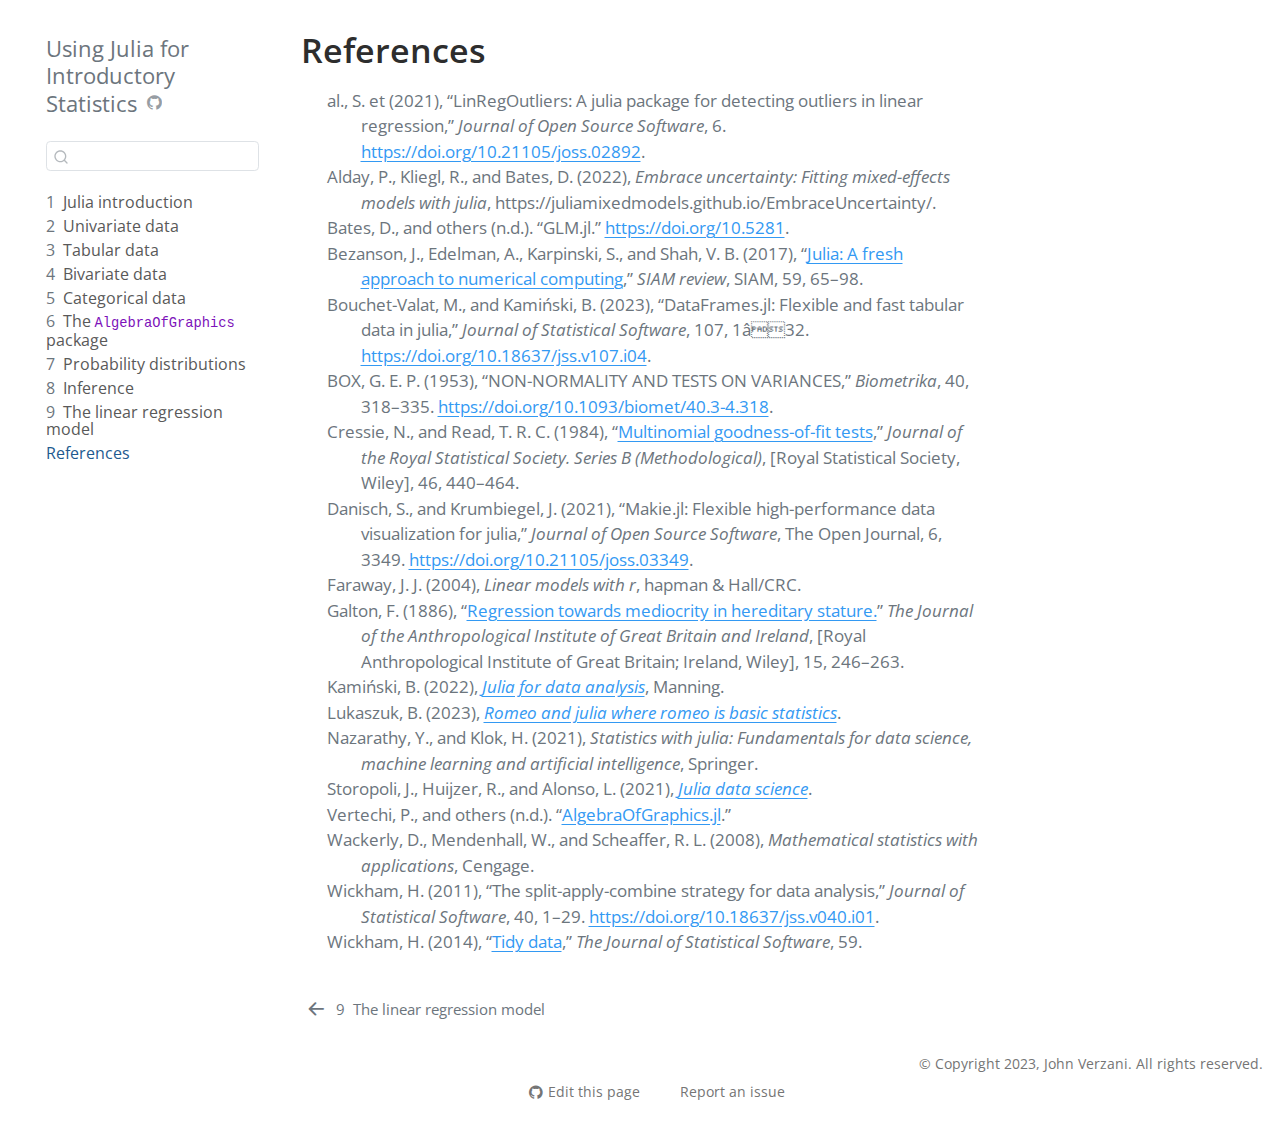
==== commit 0b9edc69: "Built site for gh-pages" ====
--- a/references.html
+++ b/references.html
@@ -2,12 +2,12 @@
 <html xmlns="http://www.w3.org/1999/xhtml" lang="en" xml:lang="en"><head>
 
 <meta charset="utf-8">
-<meta name="generator" content="quarto-1.2.335">
+<meta name="generator" content="quarto-1.4.549">
 
 <meta name="viewport" content="width=device-width, initial-scale=1.0, user-scalable=yes">
 
 
-<title>references</title>
+<title>Using Julia for Introductory Statistics - References</title>
 <style>
 code{white-space: pre-wrap;}
 span.smallcaps{font-variant: small-caps;}
@@ -17,14 +17,15 @@
 ul.task-list{list-style: none;}
 ul.task-list li input[type="checkbox"] {
   width: 0.8em;
-  margin: 0 0.8em 0.2em -1.6em;
+  margin: 0 0.8em 0.2em -1em; /* quarto-specific, see https://github.com/quarto-dev/quarto-cli/issues/4556 */ 
   vertical-align: middle;
 }
+/* CSS for citations */
 div.csl-bib-body { }
 div.csl-entry {
   clear: both;
 }
-.hanging div.csl-entry {
+.hanging-indent div.csl-entry {
   margin-left:2em;
   text-indent:-2em;
 }
@@ -38,41 +39,280 @@
 }
 div.csl-indent {
   margin-left: 2em;
-}
-</style>
-
-
-<script src="references_files/libs/clipboard/clipboard.min.js"></script>
-<script src="references_files/libs/quarto-html/quarto.js"></script>
-<script src="references_files/libs/quarto-html/popper.min.js"></script>
-<script src="references_files/libs/quarto-html/tippy.umd.min.js"></script>
-<script src="references_files/libs/quarto-html/anchor.min.js"></script>
-<link href="references_files/libs/quarto-html/tippy.css" rel="stylesheet">
-<link href="references_files/libs/quarto-html/quarto-syntax-highlighting.css" rel="stylesheet" id="quarto-text-highlighting-styles">
-<script src="references_files/libs/bootstrap/bootstrap.min.js"></script>
-<link href="references_files/libs/bootstrap/bootstrap-icons.css" rel="stylesheet">
-<link href="references_files/libs/bootstrap/bootstrap.min.css" rel="stylesheet" id="quarto-bootstrap" data-mode="light">
+}</style>
+
+
+<script src="site_libs/quarto-nav/quarto-nav.js"></script>
+<script src="site_libs/quarto-nav/headroom.min.js"></script>
+<script src="site_libs/clipboard/clipboard.min.js"></script>
+<script src="site_libs/quarto-search/autocomplete.umd.js"></script>
+<script src="site_libs/quarto-search/fuse.min.js"></script>
+<script src="site_libs/quarto-search/quarto-search.js"></script>
+<meta name="quarto:offset" content="./">
+<link href="./LinearModels/linear-regression.html" rel="prev">
+<script src="site_libs/quarto-html/quarto.js"></script>
+<script src="site_libs/quarto-html/popper.min.js"></script>
+<script src="site_libs/quarto-html/tippy.umd.min.js"></script>
+<script src="site_libs/quarto-html/anchor.min.js"></script>
+<link href="site_libs/quarto-html/tippy.css" rel="stylesheet">
+<link href="site_libs/quarto-html/quarto-syntax-highlighting.css" rel="stylesheet" id="quarto-text-highlighting-styles">
+<script src="site_libs/bootstrap/bootstrap.min.js"></script>
+<link href="site_libs/bootstrap/bootstrap-icons.css" rel="stylesheet">
+<link href="site_libs/bootstrap/bootstrap.min.css" rel="stylesheet" id="quarto-bootstrap" data-mode="light">
+<script id="quarto-search-options" type="application/json">{
+  "location": "sidebar",
+  "copy-button": false,
+  "collapse-after": 3,
+  "panel-placement": "start",
+  "type": "textbox",
+  "limit": 50,
+  "keyboard-shortcut": [
+    "f",
+    "/",
+    "s"
+  ],
+  "show-item-context": false,
+  "language": {
+    "search-no-results-text": "No results",
+    "search-matching-documents-text": "matching documents",
+    "search-copy-link-title": "Copy link to search",
+    "search-hide-matches-text": "Hide additional matches",
+    "search-more-match-text": "more match in this document",
+    "search-more-matches-text": "more matches in this document",
+    "search-clear-button-title": "Clear",
+    "search-text-placeholder": "",
+    "search-detached-cancel-button-title": "Cancel",
+    "search-submit-button-title": "Submit",
+    "search-label": "Search"
+  }
+}</script>
+<script async="" src="https://www.googletagmanager.com/gtag/js?id=G-KS515LKBGZ"></script>
+
+<script type="text/javascript">
+
+window.dataLayer = window.dataLayer || [];
+function gtag(){dataLayer.push(arguments);}
+gtag('js', new Date());
+gtag('config', 'G-KS515LKBGZ', { 'anonymize_ip': true});
+</script>
 
 
 </head>
 
-<body class="fullcontent">
-
-<div id="quarto-content" class="page-columns page-rows-contents page-layout-article">
-
+<body class="nav-sidebar floating">
+
+<div id="quarto-search-results"></div>
+  <header id="quarto-header" class="headroom fixed-top">
+  <nav class="quarto-secondary-nav">
+    <div class="container-fluid d-flex">
+      <button type="button" class="quarto-btn-toggle btn" data-bs-toggle="collapse" data-bs-target=".quarto-sidebar-collapse-item" aria-controls="quarto-sidebar" aria-expanded="false" aria-label="Toggle sidebar navigation" onclick="if (window.quartoToggleHeadroom) { window.quartoToggleHeadroom(); }">
+        <i class="bi bi-layout-text-sidebar-reverse"></i>
+      </button>
+        <nav class="quarto-page-breadcrumbs" aria-label="breadcrumb"><ol class="breadcrumb"><li class="breadcrumb-item"><a href="./references.html">References</a></li></ol></nav>
+        <a class="flex-grow-1" role="button" data-bs-toggle="collapse" data-bs-target=".quarto-sidebar-collapse-item" aria-controls="quarto-sidebar" aria-expanded="false" aria-label="Toggle sidebar navigation" onclick="if (window.quartoToggleHeadroom) { window.quartoToggleHeadroom(); }">      
+        </a>
+      <button type="button" class="btn quarto-search-button" aria-label="" onclick="window.quartoOpenSearch();">
+        <i class="bi bi-search"></i>
+      </button>
+    </div>
+  </nav>
+</header>
+<!-- content -->
+<div id="quarto-content" class="quarto-container page-columns page-rows-contents page-layout-article">
+<!-- sidebar -->
+  <nav id="quarto-sidebar" class="sidebar collapse collapse-horizontal quarto-sidebar-collapse-item sidebar-navigation floating overflow-auto">
+    <div class="pt-lg-2 mt-2 text-left sidebar-header">
+    <div class="sidebar-title mb-0 py-0">
+      <a href="./">Using Julia for Introductory Statistics</a> 
+        <div class="sidebar-tools-main">
+    <a href="https://github.com/jverzani/UsingJ" title="Source Code" class="quarto-navigation-tool px-1" aria-label="Source Code"><i class="bi bi-github"></i></a>
+</div>
+    </div>
+      </div>
+        <div class="mt-2 flex-shrink-0 align-items-center">
+        <div class="sidebar-search">
+        <div id="quarto-search" class="" title="Search"></div>
+        </div>
+        </div>
+    <div class="sidebar-menu-container"> 
+    <ul class="list-unstyled mt-1">
+        <li class="sidebar-item">
+  <div class="sidebar-item-container"> 
+  <a href="./index.html" class="sidebar-item-text sidebar-link">
+ <span class="menu-text"><span class="chapter-number">1</span>&nbsp; <span class="chapter-title">Julia introduction</span></span></a>
+  </div>
+</li>
+        <li class="sidebar-item">
+  <div class="sidebar-item-container"> 
+  <a href="./EDA/univariate-julia.html" class="sidebar-item-text sidebar-link">
+ <span class="menu-text"><span class="chapter-number">2</span>&nbsp; <span class="chapter-title">Univariate data</span></span></a>
+  </div>
+</li>
+        <li class="sidebar-item">
+  <div class="sidebar-item-container"> 
+  <a href="./EDA/tabular-data-julia.html" class="sidebar-item-text sidebar-link">
+ <span class="menu-text"><span class="chapter-number">3</span>&nbsp; <span class="chapter-title">Tabular data</span></span></a>
+  </div>
+</li>
+        <li class="sidebar-item">
+  <div class="sidebar-item-container"> 
+  <a href="./EDA/bivariate-julia.html" class="sidebar-item-text sidebar-link">
+ <span class="menu-text"><span class="chapter-number">4</span>&nbsp; <span class="chapter-title">Bivariate data</span></span></a>
+  </div>
+</li>
+        <li class="sidebar-item">
+  <div class="sidebar-item-container"> 
+  <a href="./EDA/categorical-data-julia.html" class="sidebar-item-text sidebar-link">
+ <span class="menu-text"><span class="chapter-number">5</span>&nbsp; <span class="chapter-title">Categorical data</span></span></a>
+  </div>
+</li>
+        <li class="sidebar-item">
+  <div class="sidebar-item-container"> 
+  <a href="./EDA/makie.html" class="sidebar-item-text sidebar-link">
+ <span class="menu-text"><span class="chapter-number">6</span>&nbsp; <span class="chapter-title">The <code>AlgebraOfGraphics</code> package</span></span></a>
+  </div>
+</li>
+        <li class="sidebar-item">
+  <div class="sidebar-item-container"> 
+  <a href="./Inference/distributions.html" class="sidebar-item-text sidebar-link">
+ <span class="menu-text"><span class="chapter-number">7</span>&nbsp; <span class="chapter-title">Probability distributions</span></span></a>
+  </div>
+</li>
+        <li class="sidebar-item">
+  <div class="sidebar-item-container"> 
+  <a href="./Inference/inference.html" class="sidebar-item-text sidebar-link">
+ <span class="menu-text"><span class="chapter-number">8</span>&nbsp; <span class="chapter-title">Inference</span></span></a>
+  </div>
+</li>
+        <li class="sidebar-item">
+  <div class="sidebar-item-container"> 
+  <a href="./LinearModels/linear-regression.html" class="sidebar-item-text sidebar-link">
+ <span class="menu-text"><span class="chapter-number">9</span>&nbsp; <span class="chapter-title">The linear regression model</span></span></a>
+  </div>
+</li>
+        <li class="sidebar-item">
+  <div class="sidebar-item-container"> 
+  <a href="./references.html" class="sidebar-item-text sidebar-link active">
+ <span class="menu-text">References</span></a>
+  </div>
+</li>
+    </ul>
+    </div>
+</nav>
+<div id="quarto-sidebar-glass" class="quarto-sidebar-collapse-item" data-bs-toggle="collapse" data-bs-target=".quarto-sidebar-collapse-item"></div>
+<!-- margin-sidebar -->
+    <div id="quarto-margin-sidebar" class="sidebar margin-sidebar">
+        
+    </div>
+<!-- main -->
 <main class="content" id="quarto-document-content">
 
-
-
-<section id="references" class="level1 unnumbered">
-<h1 class="unnumbered">References</h1>
-<div id="refs" role="doc-bibliography">
-
-</div>
-</section>
-
-</main>
-<!-- /main column -->
+<header id="title-block-header" class="quarto-title-block default">
+<div class="quarto-title">
+<h1 class="title">References</h1>
+</div>
+
+
+
+<div class="quarto-title-meta">
+
+    
+  
+    
+  </div>
+  
+
+
+</header>
+
+
+<div id="refs" class="references csl-bib-body hanging-indent" data-entry-spacing="0" role="list">
+<div id="ref-LinRegOutliers" class="csl-entry" role="listitem">
+al., S. et (2021), <span>“LinRegOutliers: A julia package for detecting
+outliers in linear regression,”</span> <em>Journal of Open Source
+Software</em>, 6. <a href="https://doi.org/10.21105/joss.02892">https://doi.org/10.21105/joss.02892</a>.
+</div>
+<div id="ref-Embrace-Uncertainty-Fitting-Mixed-Effects-Models-with-Julia" class="csl-entry" role="listitem">
+Alday, P., Kliegl, R., and Bates, D. (2022), <em>Embrace uncertainty:
+Fitting mixed-effects models with julia</em>,
+https://juliamixedmodels.github.io/EmbraceUncertainty/.
+</div>
+<div id="ref-GLM" class="csl-entry" role="listitem">
+Bates, D., and others (n.d.). <span>“GLM.jl.”</span> <a href="https://doi.org/10.5281">https://doi.org/10.5281</a>.
+</div>
+<div id="ref-bezanson2017julia" class="csl-entry" role="listitem">
+Bezanson, J., Edelman, A., Karpinski, S., and Shah, V. B. (2017),
+<span>“<a href="https://doi.org/10.1137/141000671">Julia: A fresh
+approach to numerical computing</a>,”</span> <em>SIAM review</em>, SIAM,
+59, 65–98.
+</div>
+<div id="ref-JSSv107i04" class="csl-entry" role="listitem">
+Bouchet-Valat, M., and Kamiński, B. (2023), <span>“DataFrames.jl:
+Flexible and fast tabular data in julia,”</span> <em>Journal of
+Statistical Software</em>, 107, 1â32. <a href="https://doi.org/10.18637/jss.v107.i04">https://doi.org/10.18637/jss.v107.i04</a>.
+</div>
+<div id="ref-Box_non_normality_10.1093/biomet/40.3-4.318" class="csl-entry" role="listitem">
+BOX, G. E. P. (1953), <span>“<span>NON-NORMALITY AND TESTS ON
+VARIANCES</span>,”</span> <em>Biometrika</em>, 40, 318–335. <a href="https://doi.org/10.1093/biomet/40.3-4.318">https://doi.org/10.1093/biomet/40.3-4.318</a>.
+</div>
+<div id="ref-CressieRead_10.2307_2345686" class="csl-entry" role="listitem">
+Cressie, N., and Read, T. R. C. (1984), <span>“<a href="http://www.jstor.org/stable/2345686">Multinomial goodness-of-fit
+tests</a>,”</span> <em>Journal of the Royal Statistical Society. Series
+B (Methodological)</em>, [Royal Statistical Society, Wiley], 46,
+440–464.
+</div>
+<div id="ref-DanischKrumbiegel2021" class="csl-entry" role="listitem">
+Danisch, S., and Krumbiegel, J. (2021), <span>“Makie.jl: Flexible
+high-performance data visualization for julia,”</span> <em>Journal of
+Open Source Software</em>, The Open Journal, 6, 3349. <a href="https://doi.org/10.21105/joss.03349">https://doi.org/10.21105/joss.03349</a>.
+</div>
+<div id="ref-Faraway" class="csl-entry" role="listitem">
+Faraway, J. J. (2004), <em>Linear models with r</em>, hapman &amp;
+Hall/CRC.
+</div>
+<div id="ref-GALTON_10.2307/2841583" class="csl-entry" role="listitem">
+Galton, F. (1886), <span>“<a href="http://www.jstor.org/stable/2841583">Regression towards mediocrity
+in hereditary stature.</a>”</span> <em>The Journal of the
+Anthropological Institute of Great Britain and Ireland</em>, [Royal
+Anthropological Institute of Great Britain; Ireland, Wiley], 15,
+246–263.
+</div>
+<div id="ref-JuliaForDataAnalysis" class="csl-entry" role="listitem">
+Kamiński, B. (2022), <em><a href="https://www.manning.com/books/julia-for-data-analysis">Julia for
+data analysis</a></em>, Manning.
+</div>
+<div id="ref-RomeoAndJulia" class="csl-entry" role="listitem">
+Lukaszuk, B. (2023), <em><a href="https://b-lukaszuk.github.io/RJ_BS_eng/">Romeo and julia where
+romeo is basic statistics</a></em>.
+</div>
+<div id="ref-nazarathy2021statisticsjulia" class="csl-entry" role="listitem">
+Nazarathy, Y., and Klok, H. (2021), <em>Statistics with julia:
+Fundamentals for data science, machine learning and artificial
+intelligence</em>, Springer.
+</div>
+<div id="ref-storopolihuijzeralonso2021juliadatascience" class="csl-entry" role="listitem">
+Storopoli, J., Huijzer, R., and Alonso, L. (2021), <em><a href="https://juliadatascience.io">Julia data science</a></em>.
+</div>
+<div id="ref-AoG" class="csl-entry" role="listitem">
+Vertechi, P., and others (n.d.). <span>“<a href="https://github.com/MakieOrg/AlgebraOfGraphics.jl">AlgebraOfGraphics.jl</a>.”</span>
+</div>
+<div id="ref-WackerlyMendenhallSchaeffer" class="csl-entry" role="listitem">
+Wackerly, D., Mendenhall, W., and Scheaffer, R. L. (2008),
+<em>Mathematical statistics with applications</em>, Cengage.
+</div>
+<div id="ref-JSSv040i01" class="csl-entry" role="listitem">
+Wickham, H. (2011), <span>“The split-apply-combine strategy for data
+analysis,”</span> <em>Journal of Statistical Software</em>, 40, 1–29. <a href="https://doi.org/10.18637/jss.v040.i01">https://doi.org/10.18637/jss.v040.i01</a>.
+</div>
+<div id="ref-tidy-data" class="csl-entry" role="listitem">
+Wickham, H. (2014), <span>“<a href="http://www.jstatsoft.org/v59/i10/">Tidy data</a>,”</span> <em>The
+Journal of Statistical Software</em>, 59.
+</div>
+</div>
+
+
+
+</main> <!-- /main -->
 <script id="quarto-html-after-body" type="application/javascript">
 window.document.addEventListener("DOMContentLoaded", function (event) {
   const toggleBodyColorMode = (bsSheetEl) => {
@@ -100,9 +340,23 @@
     icon: icon
   };
   anchorJS.add('.anchored');
+  const isCodeAnnotation = (el) => {
+    for (const clz of el.classList) {
+      if (clz.startsWith('code-annotation-')) {                     
+        return true;
+      }
+    }
+    return false;
+  }
   const clipboard = new window.ClipboardJS('.code-copy-button', {
-    target: function(trigger) {
-      return trigger.previousElementSibling;
+    text: function(trigger) {
+      const codeEl = trigger.previousElementSibling.cloneNode(true);
+      for (const childEl of codeEl.children) {
+        if (isCodeAnnotation(childEl)) {
+          childEl.remove();
+        }
+      }
+      return codeEl.innerText;
     }
   });
   clipboard.on('success', function(e) {
@@ -138,10 +392,27 @@
     // clear code selection
     e.clearSelection();
   });
-  function tippyHover(el, contentFn) {
+    var localhostRegex = new RegExp(/^(?:http|https):\/\/localhost\:?[0-9]*\//);
+    var mailtoRegex = new RegExp(/^mailto:/);
+      var filterRegex = new RegExp('/' + window.location.host + '/');
+    var isInternal = (href) => {
+        return filterRegex.test(href) || localhostRegex.test(href) || mailtoRegex.test(href);
+    }
+    // Inspect non-navigation links and adorn them if external
+ 	var links = window.document.querySelectorAll('a[href]:not(.nav-link):not(.navbar-brand):not(.toc-action):not(.sidebar-link):not(.sidebar-item-toggle):not(.pagination-link):not(.no-external):not([aria-hidden]):not(.dropdown-item):not(.quarto-navigation-tool)');
+    for (var i=0; i<links.length; i++) {
+      const link = links[i];
+      if (!isInternal(link.href)) {
+          // target, if specified
+          link.setAttribute("target", "_blank");
+          if (link.getAttribute("rel") === null) {
+            link.setAttribute("rel", "noopener");
+          }
+      }
+    }
+  function tippyHover(el, contentFn, onTriggerFn, onUntriggerFn) {
     const config = {
       allowHTML: true,
-      content: contentFn,
       maxWidth: 500,
       delay: 100,
       arrow: false,
@@ -151,8 +422,17 @@
       interactive: true,
       interactiveBorder: 10,
       theme: 'quarto',
-      placement: 'bottom-start'
+      placement: 'bottom-start',
     };
+    if (contentFn) {
+      config.content = contentFn;
+    }
+    if (onTriggerFn) {
+      config.onTrigger = onTriggerFn;
+    }
+    if (onUntriggerFn) {
+      config.onUntrigger = onUntriggerFn;
+    }
     window.tippy(el, config); 
   }
   const noterefs = window.document.querySelectorAll('a[role="doc-noteref"]');
@@ -167,6 +447,238 @@
       return note.innerHTML;
     });
   }
+  const xrefs = window.document.querySelectorAll('a.quarto-xref');
+  const processXRef = (id, note) => {
+    // Strip column container classes
+    const stripColumnClz = (el) => {
+      el.classList.remove("page-full", "page-columns");
+      if (el.children) {
+        for (const child of el.children) {
+          stripColumnClz(child);
+        }
+      }
+    }
+    stripColumnClz(note)
+    if (id === null || id.startsWith('sec-')) {
+      // Special case sections, only their first couple elements
+      const container = document.createElement("div");
+      if (note.children && note.children.length > 2) {
+        container.appendChild(note.children[0].cloneNode(true));
+        for (let i = 1; i < note.children.length; i++) {
+          const child = note.children[i];
+          if (child.tagName === "P" && child.innerText === "") {
+            continue;
+          } else {
+            container.appendChild(child.cloneNode(true));
+            break;
+          }
+        }
+        if (window.Quarto?.typesetMath) {
+          window.Quarto.typesetMath(container);
+        }
+        return container.innerHTML
+      } else {
+        if (window.Quarto?.typesetMath) {
+          window.Quarto.typesetMath(note);
+        }
+        return note.innerHTML;
+      }
+    } else {
+      // Remove any anchor links if they are present
+      const anchorLink = note.querySelector('a.anchorjs-link');
+      if (anchorLink) {
+        anchorLink.remove();
+      }
+      if (window.Quarto?.typesetMath) {
+        window.Quarto.typesetMath(note);
+      }
+      // TODO in 1.5, we should make sure this works without a callout special case
+      if (note.classList.contains("callout")) {
+        return note.outerHTML;
+      } else {
+        return note.innerHTML;
+      }
+    }
+  }
+  for (var i=0; i<xrefs.length; i++) {
+    const xref = xrefs[i];
+    tippyHover(xref, undefined, function(instance) {
+      instance.disable();
+      let url = xref.getAttribute('href');
+      let hash = undefined; 
+      if (url.startsWith('#')) {
+        hash = url;
+      } else {
+        try { hash = new URL(url).hash; } catch {}
+      }
+      if (hash) {
+        const id = hash.replace(/^#\/?/, "");
+        const note = window.document.getElementById(id);
+        if (note !== null) {
+          try {
+            const html = processXRef(id, note.cloneNode(true));
+            instance.setContent(html);
+          } finally {
+            instance.enable();
+            instance.show();
+          }
+        } else {
+          // See if we can fetch this
+          fetch(url.split('#')[0])
+          .then(res => res.text())
+          .then(html => {
+            const parser = new DOMParser();
+            const htmlDoc = parser.parseFromString(html, "text/html");
+            const note = htmlDoc.getElementById(id);
+            if (note !== null) {
+              const html = processXRef(id, note);
+              instance.setContent(html);
+            } 
+          }).finally(() => {
+            instance.enable();
+            instance.show();
+          });
+        }
+      } else {
+        // See if we can fetch a full url (with no hash to target)
+        // This is a special case and we should probably do some content thinning / targeting
+        fetch(url)
+        .then(res => res.text())
+        .then(html => {
+          const parser = new DOMParser();
+          const htmlDoc = parser.parseFromString(html, "text/html");
+          const note = htmlDoc.querySelector('main.content');
+          if (note !== null) {
+            // This should only happen for chapter cross references
+            // (since there is no id in the URL)
+            // remove the first header
+            if (note.children.length > 0 && note.children[0].tagName === "HEADER") {
+              note.children[0].remove();
+            }
+            const html = processXRef(null, note);
+            instance.setContent(html);
+          } 
+        }).finally(() => {
+          instance.enable();
+          instance.show();
+        });
+      }
+    }, function(instance) {
+    });
+  }
+      let selectedAnnoteEl;
+      const selectorForAnnotation = ( cell, annotation) => {
+        let cellAttr = 'data-code-cell="' + cell + '"';
+        let lineAttr = 'data-code-annotation="' +  annotation + '"';
+        const selector = 'span[' + cellAttr + '][' + lineAttr + ']';
+        return selector;
+      }
+      const selectCodeLines = (annoteEl) => {
+        const doc = window.document;
+        const targetCell = annoteEl.getAttribute("data-target-cell");
+        const targetAnnotation = annoteEl.getAttribute("data-target-annotation");
+        const annoteSpan = window.document.querySelector(selectorForAnnotation(targetCell, targetAnnotation));
+        const lines = annoteSpan.getAttribute("data-code-lines").split(",");
+        const lineIds = lines.map((line) => {
+          return targetCell + "-" + line;
+        })
+        let top = null;
+        let height = null;
+        let parent = null;
+        if (lineIds.length > 0) {
+            //compute the position of the single el (top and bottom and make a div)
+            const el = window.document.getElementById(lineIds[0]);
+            top = el.offsetTop;
+            height = el.offsetHeight;
+            parent = el.parentElement.parentElement;
+          if (lineIds.length > 1) {
+            const lastEl = window.document.getElementById(lineIds[lineIds.length - 1]);
+            const bottom = lastEl.offsetTop + lastEl.offsetHeight;
+            height = bottom - top;
+          }
+          if (top !== null && height !== null && parent !== null) {
+            // cook up a div (if necessary) and position it 
+            let div = window.document.getElementById("code-annotation-line-highlight");
+            if (div === null) {
+              div = window.document.createElement("div");
+              div.setAttribute("id", "code-annotation-line-highlight");
+              div.style.position = 'absolute';
+              parent.appendChild(div);
+            }
+            div.style.top = top - 2 + "px";
+            div.style.height = height + 4 + "px";
+            div.style.left = 0;
+            let gutterDiv = window.document.getElementById("code-annotation-line-highlight-gutter");
+            if (gutterDiv === null) {
+              gutterDiv = window.document.createElement("div");
+              gutterDiv.setAttribute("id", "code-annotation-line-highlight-gutter");
+              gutterDiv.style.position = 'absolute';
+              const codeCell = window.document.getElementById(targetCell);
+              const gutter = codeCell.querySelector('.code-annotation-gutter');
+              gutter.appendChild(gutterDiv);
+            }
+            gutterDiv.style.top = top - 2 + "px";
+            gutterDiv.style.height = height + 4 + "px";
+          }
+          selectedAnnoteEl = annoteEl;
+        }
+      };
+      const unselectCodeLines = () => {
+        const elementsIds = ["code-annotation-line-highlight", "code-annotation-line-highlight-gutter"];
+        elementsIds.forEach((elId) => {
+          const div = window.document.getElementById(elId);
+          if (div) {
+            div.remove();
+          }
+        });
+        selectedAnnoteEl = undefined;
+      };
+        // Handle positioning of the toggle
+    window.addEventListener(
+      "resize",
+      throttle(() => {
+        elRect = undefined;
+        if (selectedAnnoteEl) {
+          selectCodeLines(selectedAnnoteEl);
+        }
+      }, 10)
+    );
+    function throttle(fn, ms) {
+    let throttle = false;
+    let timer;
+      return (...args) => {
+        if(!throttle) { // first call gets through
+            fn.apply(this, args);
+            throttle = true;
+        } else { // all the others get throttled
+            if(timer) clearTimeout(timer); // cancel #2
+            timer = setTimeout(() => {
+              fn.apply(this, args);
+              timer = throttle = false;
+            }, ms);
+        }
+      };
+    }
+      // Attach click handler to the DT
+      const annoteDls = window.document.querySelectorAll('dt[data-target-cell]');
+      for (const annoteDlNode of annoteDls) {
+        annoteDlNode.addEventListener('click', (event) => {
+          const clickedEl = event.target;
+          if (clickedEl !== selectedAnnoteEl) {
+            unselectCodeLines();
+            const activeEl = window.document.querySelector('dt[data-target-cell].code-annotation-active');
+            if (activeEl) {
+              activeEl.classList.remove('code-annotation-active');
+            }
+            selectCodeLines(clickedEl);
+            clickedEl.classList.add('code-annotation-active');
+          } else {
+            // Unselect the line
+            unselectCodeLines();
+            clickedEl.classList.remove('code-annotation-active');
+          }
+        });
+      }
   const findCites = (el) => {
     const parentEl = el.parentElement;
     if (parentEl) {
@@ -204,23 +716,32 @@
       });
     }
   }
-    var localhostRegex = new RegExp(/^(?:http|https):\/\/localhost\:?[0-9]*\//);
-      var filterRegex = new RegExp('/' + window.location.host + '/');
-    var isInternal = (href) => {
-        return filterRegex.test(href) || localhostRegex.test(href);
-    }
-    // Inspect non-navigation links and adorn them if external
-    var links = window.document.querySelectorAll('a:not(.nav-link):not(.navbar-brand):not(.toc-action):not(.sidebar-link):not(.sidebar-item-toggle):not(.pagination-link):not(.no-external):not([aria-hidden]):not(.dropdown-item)');
-    for (var i=0; i<links.length; i++) {
-      const link = links[i];
-      if (!isInternal(link.href)) {
-          // target, if specified
-          link.setAttribute("target", "_blank");
-      }
-    }
 });
 </script>
+<nav class="page-navigation">
+  <div class="nav-page nav-page-previous">
+      <a href="./LinearModels/linear-regression.html" class="pagination-link  aria-label=" &lt;span="" linear="" regression="" model&lt;="" span&gt;"="">
+        <i class="bi bi-arrow-left-short"></i> <span class="nav-page-text"><span class="chapter-number">9</span>&nbsp; <span class="chapter-title">The linear regression model</span></span>
+      </a>          
+  </div>
+  <div class="nav-page nav-page-next">
+  </div>
+</nav>
 </div> <!-- /content -->
+<footer class="footer">
+  <div class="nav-footer">
+    <div class="nav-footer-left">
+      &nbsp;
+    </div>   
+    <div class="nav-footer-center">
+      &nbsp;
+    <div class="toc-actions"><ul><li><a href="https://github.com/jverzani/UsingJ/edit/master/references.qmd" class="toc-action"><i class="bi bi-github"></i>Edit this page</a></li><li><a href="https://github.com/jverzani/UsingJ/issues/new" class="toc-action"><i class="bi empty"></i>Report an issue</a></li></ul></div></div>
+    <div class="nav-footer-right">
+<p>© Copyright 2023, John Verzani. All rights reserved.</p>
+</div>
+  </div>
+</footer>
+
 
 
 
--- a/site_libs/quarto-html/tippy.css
+++ b/site_libs/quarto-html/tippy.css
@@ -0,0 +1 @@
+.tippy-box[data-animation=fade][data-state=hidden]{opacity:0}[data-tippy-root]{max-width:calc(100vw - 10px)}.tippy-box{position:relative;background-color:#333;color:#fff;border-radius:4px;font-size:14px;line-height:1.4;white-space:normal;outline:0;transition-property:transform,visibility,opacity}.tippy-box[data-placement^=top]>.tippy-arrow{bottom:0}.tippy-box[data-placement^=top]>.tippy-arrow:before{bottom:-7px;left:0;border-width:8px 8px 0;border-top-color:initial;transform-origin:center top}.tippy-box[data-placement^=bottom]>.tippy-arrow{top:0}.tippy-box[data-placement^=bottom]>.tippy-arrow:before{top:-7px;left:0;border-width:0 8px 8px;border-bottom-color:initial;transform-origin:center bottom}.tippy-box[data-placement^=left]>.tippy-arrow{right:0}.tippy-box[data-placement^=left]>.tippy-arrow:before{border-width:8px 0 8px 8px;border-left-color:initial;right:-7px;transform-origin:center left}.tippy-box[data-placement^=right]>.tippy-arrow{left:0}.tippy-box[data-placement^=right]>.tippy-arrow:before{left:-7px;border-width:8px 8px 8px 0;border-right-color:initial;transform-origin:center right}.tippy-box[data-inertia][data-state=visible]{transition-timing-function:cubic-bezier(.54,1.5,.38,1.11)}.tippy-arrow{width:16px;height:16px;color:#333}.tippy-arrow:before{content:"";position:absolute;border-color:transparent;border-style:solid}.tippy-content{position:relative;padding:5px 9px;z-index:1}--- a/site_libs/quarto-html/quarto-syntax-highlighting.css
+++ b/site_libs/quarto-html/quarto-syntax-highlighting.css
@@ -0,0 +1,203 @@
+/* quarto syntax highlight colors */
+:root {
+  --quarto-hl-ot-color: #003B4F;
+  --quarto-hl-at-color: #657422;
+  --quarto-hl-ss-color: #20794D;
+  --quarto-hl-an-color: #5E5E5E;
+  --quarto-hl-fu-color: #4758AB;
+  --quarto-hl-st-color: #20794D;
+  --quarto-hl-cf-color: #003B4F;
+  --quarto-hl-op-color: #5E5E5E;
+  --quarto-hl-er-color: #AD0000;
+  --quarto-hl-bn-color: #AD0000;
+  --quarto-hl-al-color: #AD0000;
+  --quarto-hl-va-color: #111111;
+  --quarto-hl-bu-color: inherit;
+  --quarto-hl-ex-color: inherit;
+  --quarto-hl-pp-color: #AD0000;
+  --quarto-hl-in-color: #5E5E5E;
+  --quarto-hl-vs-color: #20794D;
+  --quarto-hl-wa-color: #5E5E5E;
+  --quarto-hl-do-color: #5E5E5E;
+  --quarto-hl-im-color: #00769E;
+  --quarto-hl-ch-color: #20794D;
+  --quarto-hl-dt-color: #AD0000;
+  --quarto-hl-fl-color: #AD0000;
+  --quarto-hl-co-color: #5E5E5E;
+  --quarto-hl-cv-color: #5E5E5E;
+  --quarto-hl-cn-color: #8f5902;
+  --quarto-hl-sc-color: #5E5E5E;
+  --quarto-hl-dv-color: #AD0000;
+  --quarto-hl-kw-color: #003B4F;
+}
+
+/* other quarto variables */
+:root {
+  --quarto-font-monospace: SFMono-Regular, Menlo, Monaco, Consolas, "Liberation Mono", "Courier New", monospace;
+}
+
+pre > code.sourceCode > span {
+  color: #003B4F;
+}
+
+code span {
+  color: #003B4F;
+}
+
+code.sourceCode > span {
+  color: #003B4F;
+}
+
+div.sourceCode,
+div.sourceCode pre.sourceCode {
+  color: #003B4F;
+}
+
+code span.ot {
+  color: #003B4F;
+  font-style: inherit;
+}
+
+code span.at {
+  color: #657422;
+  font-style: inherit;
+}
+
+code span.ss {
+  color: #20794D;
+  font-style: inherit;
+}
+
+code span.an {
+  color: #5E5E5E;
+  font-style: inherit;
+}
+
+code span.fu {
+  color: #4758AB;
+  font-style: inherit;
+}
+
+code span.st {
+  color: #20794D;
+  font-style: inherit;
+}
+
+code span.cf {
+  color: #003B4F;
+  font-style: inherit;
+}
+
+code span.op {
+  color: #5E5E5E;
+  font-style: inherit;
+}
+
+code span.er {
+  color: #AD0000;
+  font-style: inherit;
+}
+
+code span.bn {
+  color: #AD0000;
+  font-style: inherit;
+}
+
+code span.al {
+  color: #AD0000;
+  font-style: inherit;
+}
+
+code span.va {
+  color: #111111;
+  font-style: inherit;
+}
+
+code span.bu {
+  font-style: inherit;
+}
+
+code span.ex {
+  font-style: inherit;
+}
+
+code span.pp {
+  color: #AD0000;
+  font-style: inherit;
+}
+
+code span.in {
+  color: #5E5E5E;
+  font-style: inherit;
+}
+
+code span.vs {
+  color: #20794D;
+  font-style: inherit;
+}
+
+code span.wa {
+  color: #5E5E5E;
+  font-style: italic;
+}
+
+code span.do {
+  color: #5E5E5E;
+  font-style: italic;
+}
+
+code span.im {
+  color: #00769E;
+  font-style: inherit;
+}
+
+code span.ch {
+  color: #20794D;
+  font-style: inherit;
+}
+
+code span.dt {
+  color: #AD0000;
+  font-style: inherit;
+}
+
+code span.fl {
+  color: #AD0000;
+  font-style: inherit;
+}
+
+code span.co {
+  color: #5E5E5E;
+  font-style: inherit;
+}
+
+code span.cv {
+  color: #5E5E5E;
+  font-style: italic;
+}
+
+code span.cn {
+  color: #8f5902;
+  font-style: inherit;
+}
+
+code span.sc {
+  color: #5E5E5E;
+  font-style: inherit;
+}
+
+code span.dv {
+  color: #AD0000;
+  font-style: inherit;
+}
+
+code span.kw {
+  color: #003B4F;
+  font-style: inherit;
+}
+
+.prevent-inlining {
+  content: "</";
+}
+
+/*# sourceMappingURL=debc5d5d77c3f9108843748ff7464032.css.map */
